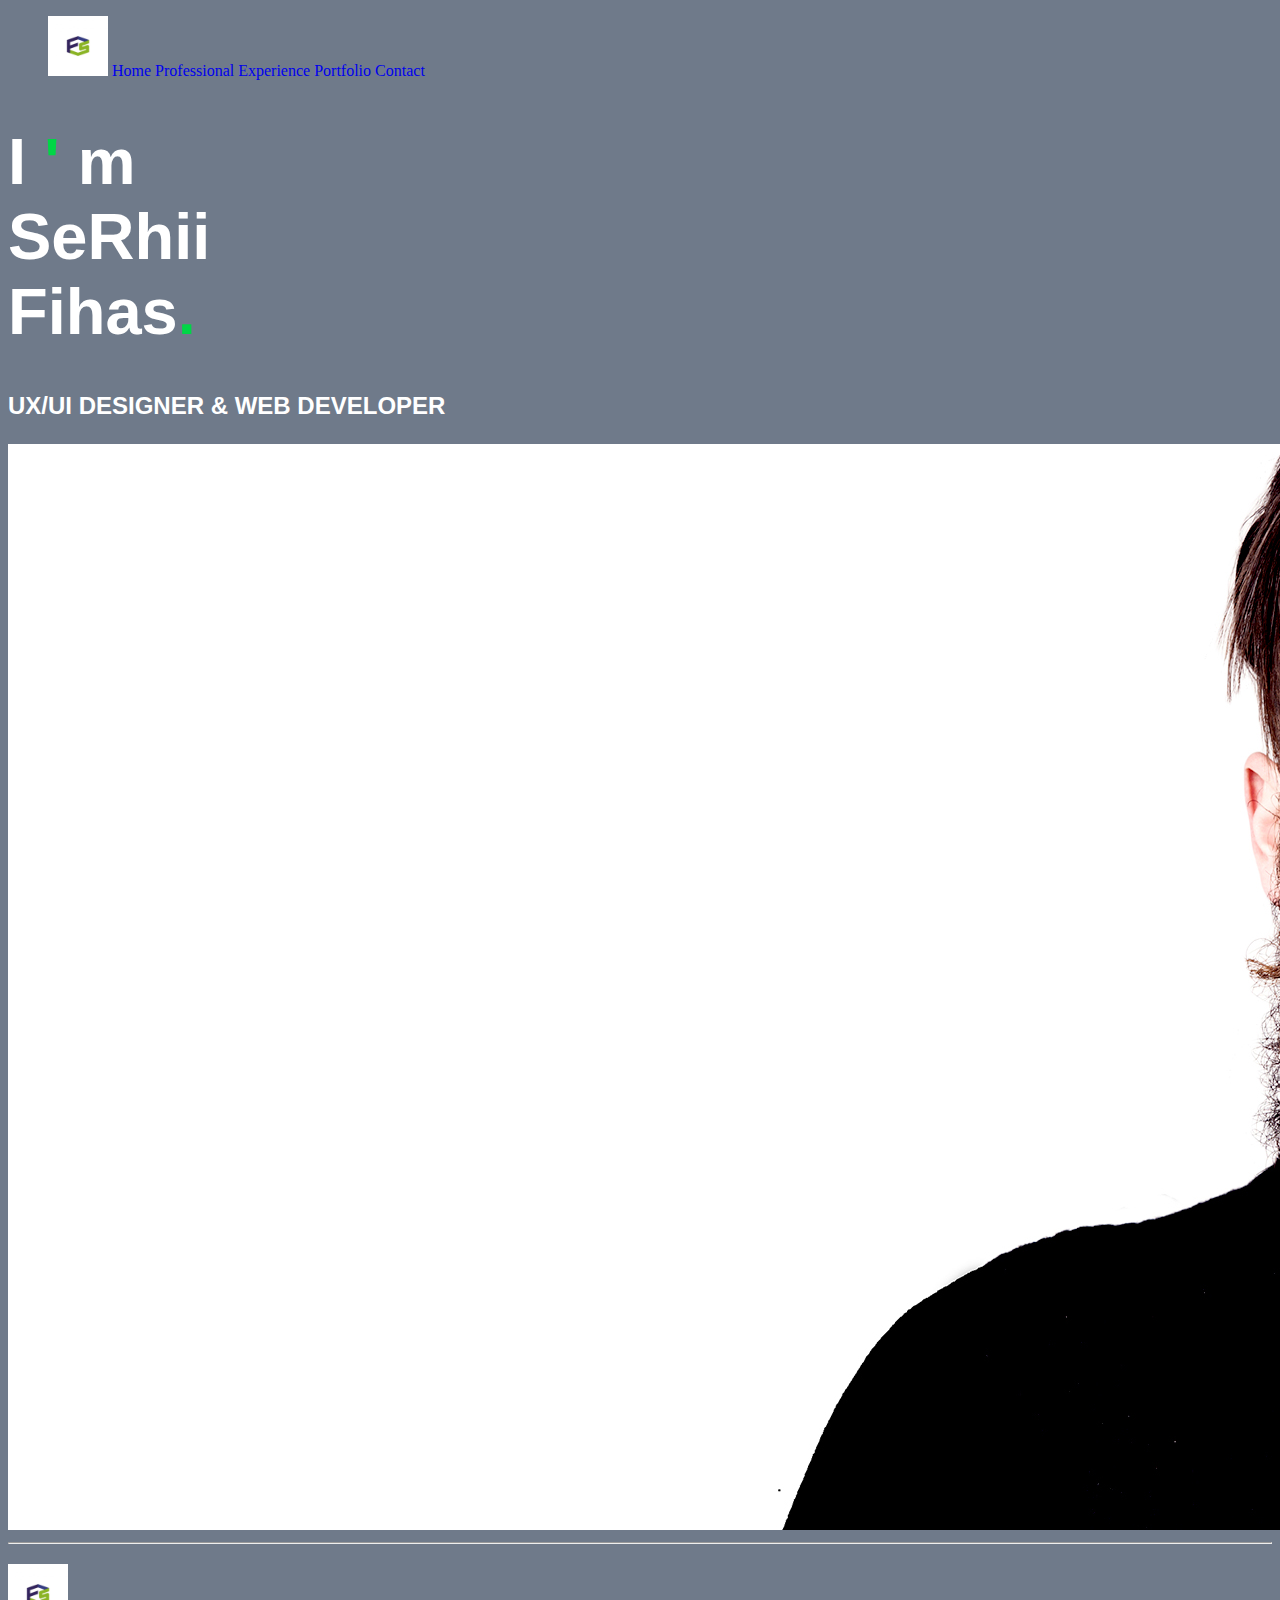
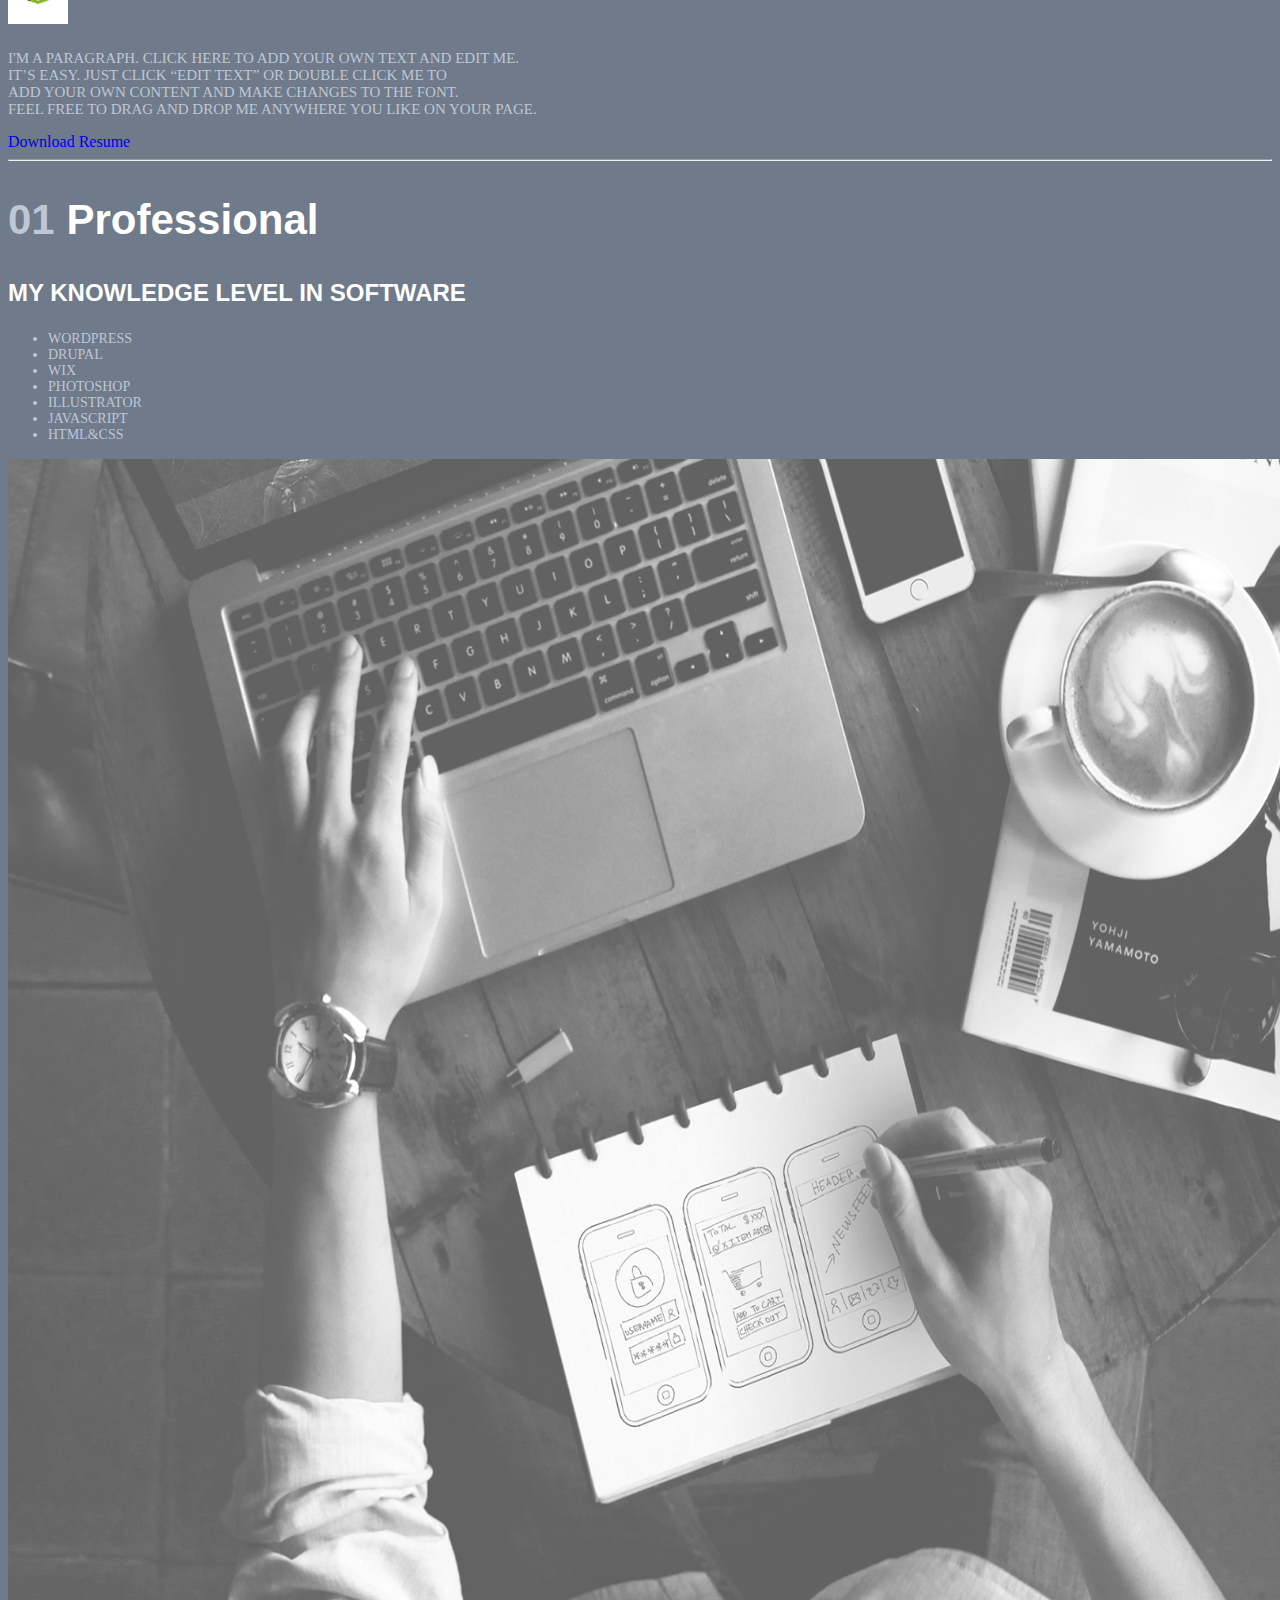
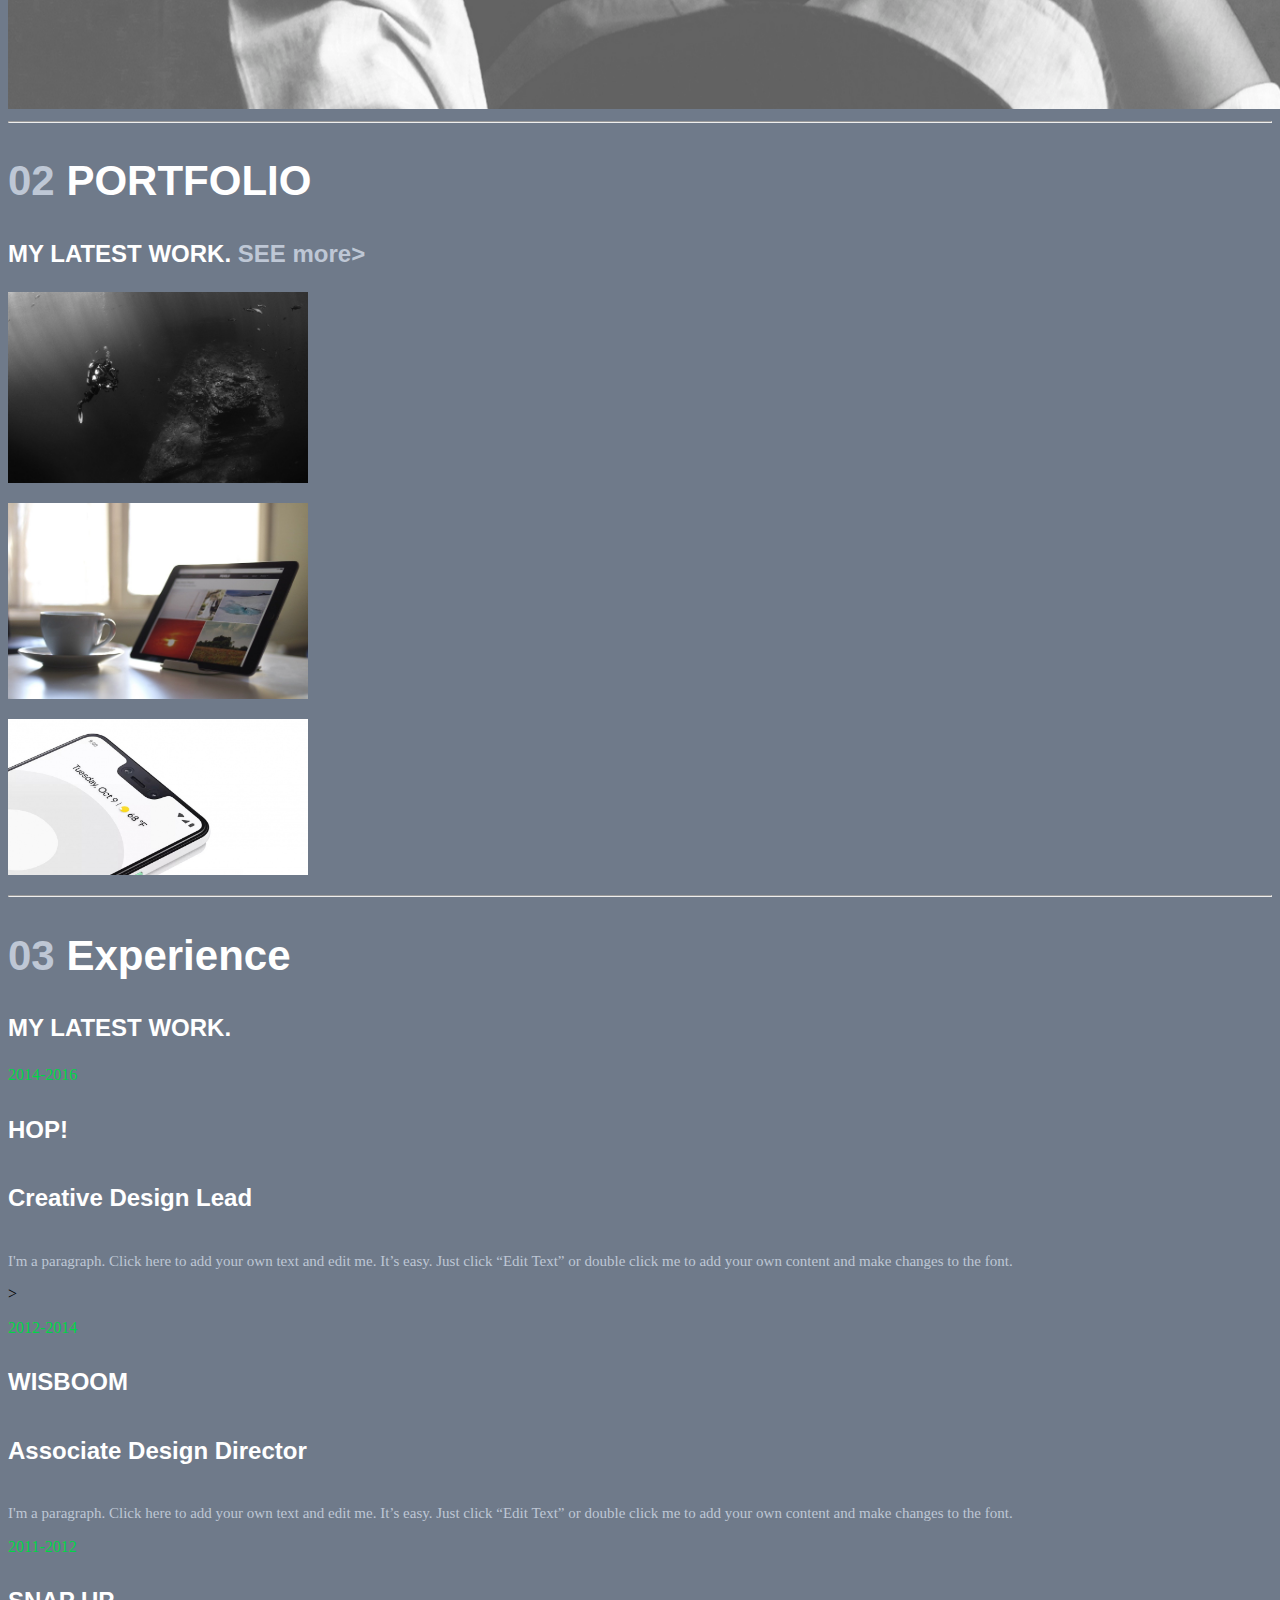
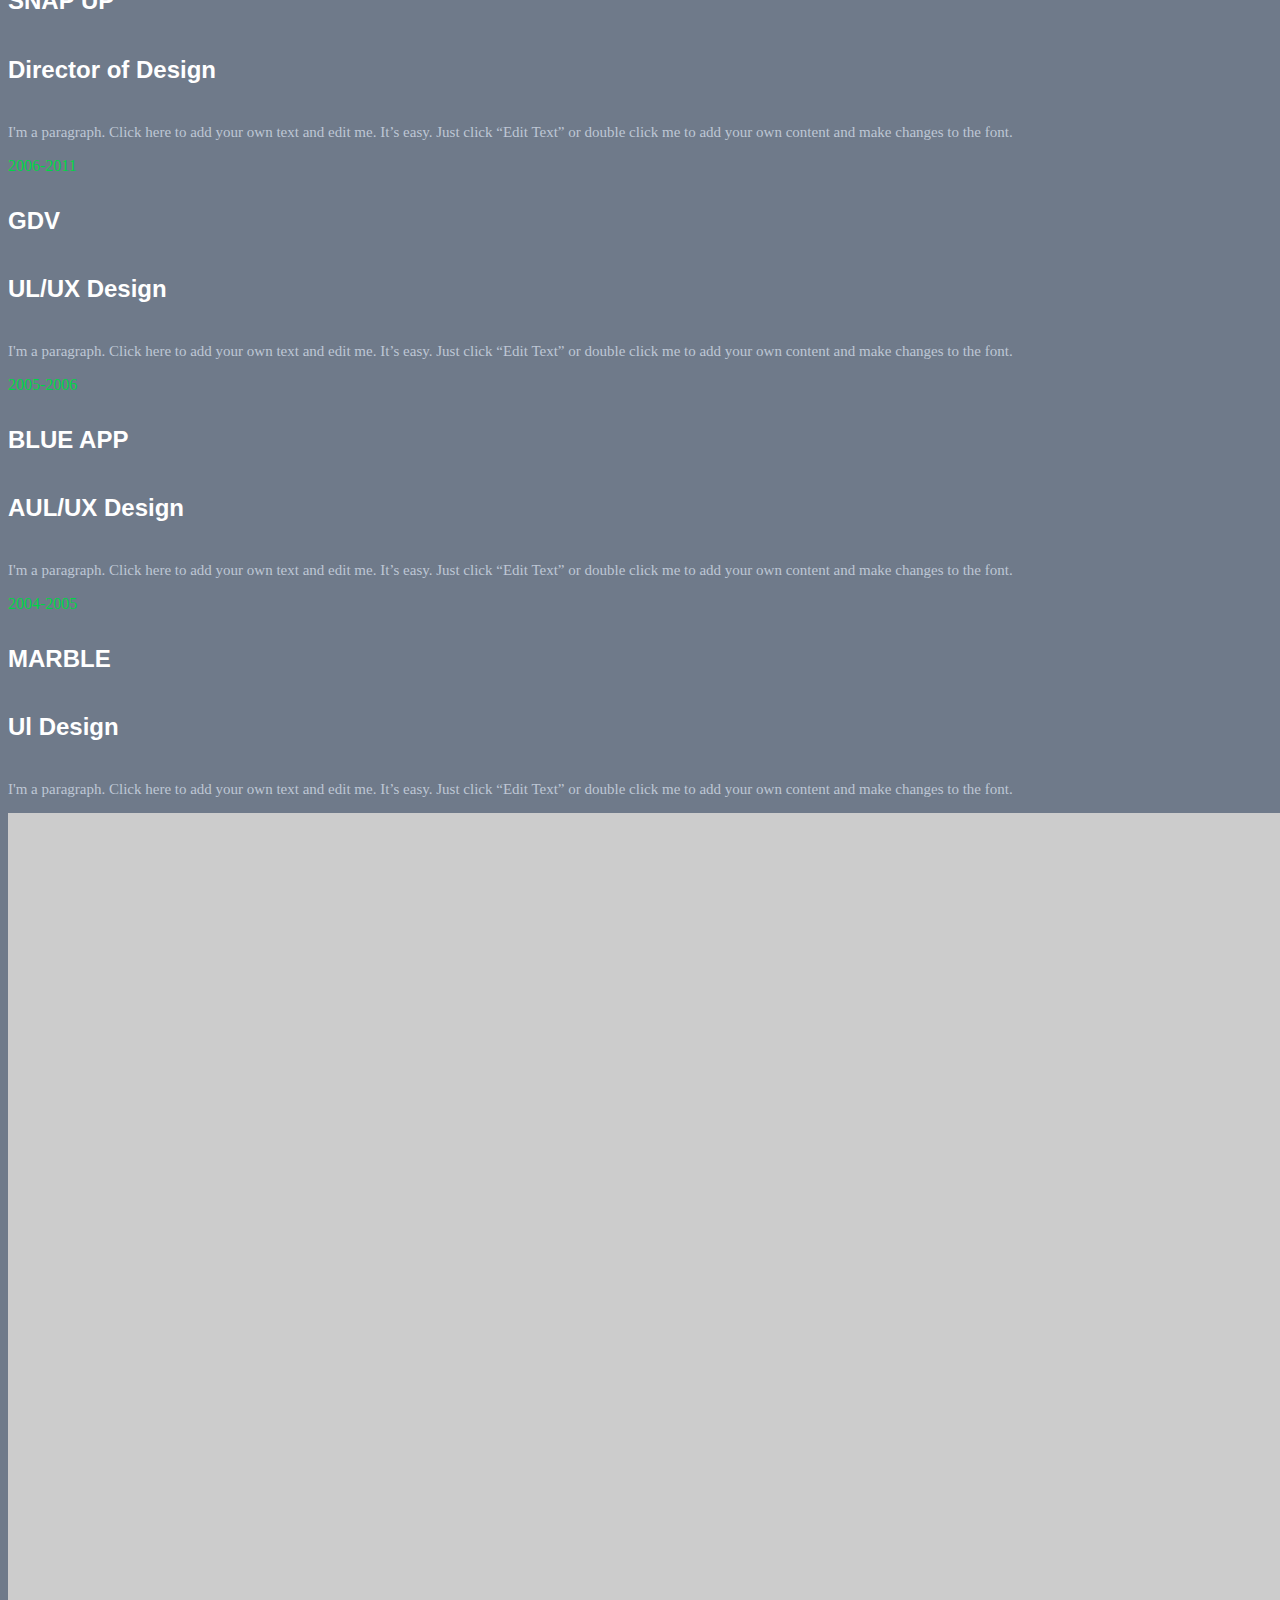
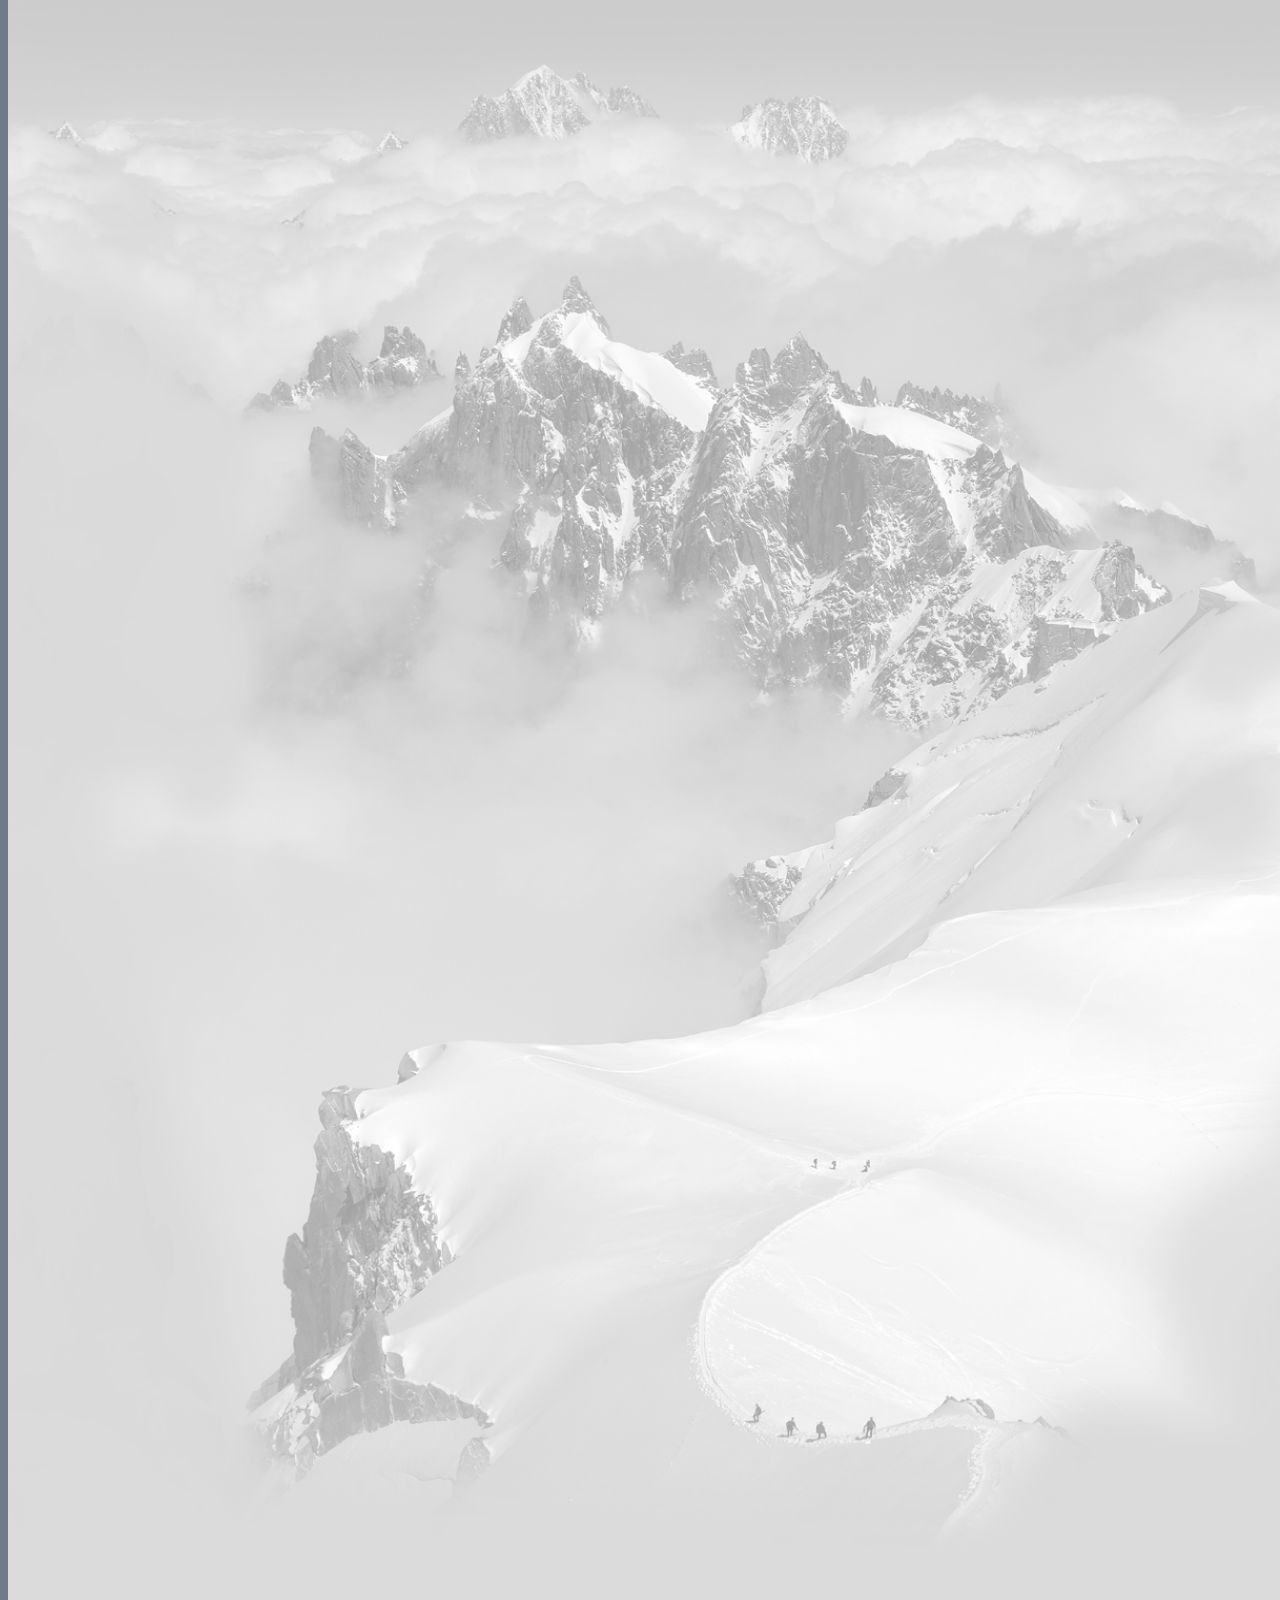
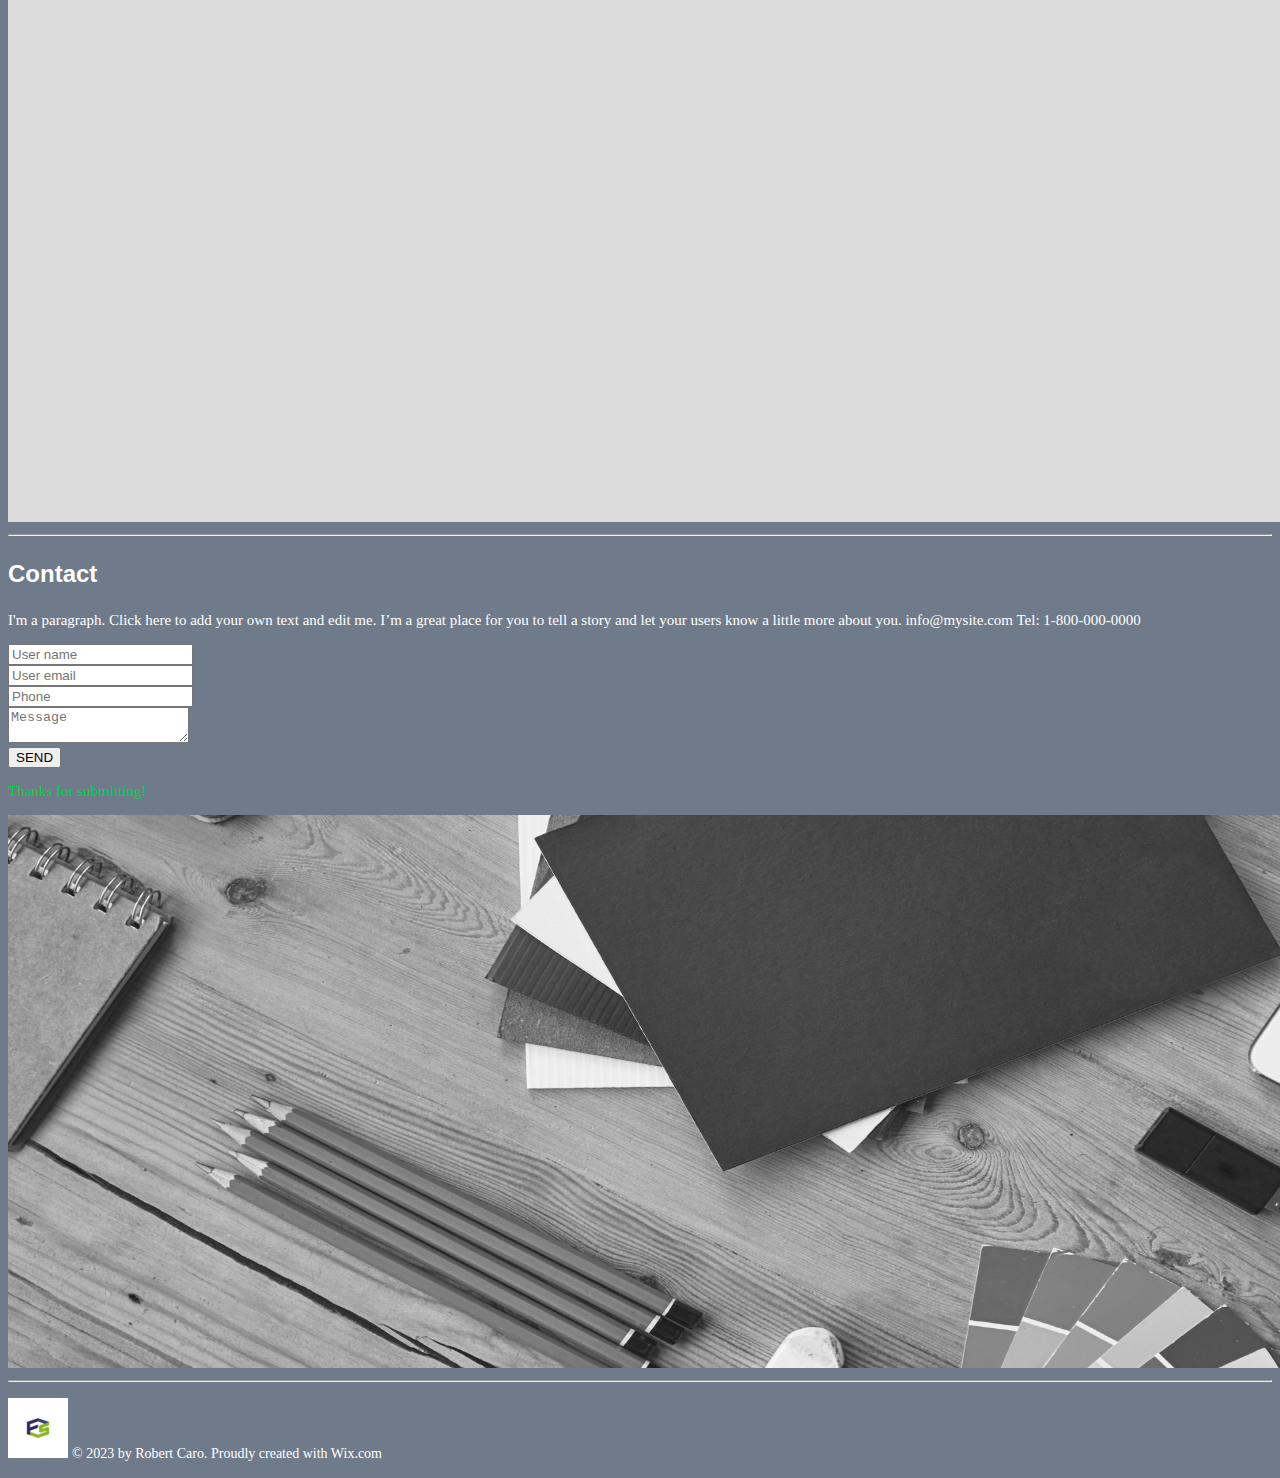
==== index.html @ ac149fb4 "portfolio-css' git commit -m portfolio-css git push origin gh-pages git add . git commit -m my-portf" ====
<!DOCTYPE html>
<html lang="en">

<head>
    <meta charset="UTF-8">
    <meta http-equiv="X-UA-Compatible" content="IE=edge">
    <meta name="viewport" content="width=device-width, initial-scale=1.0">
    <title>MyResume</title>
    <link rel="stylesheet" href="style.css/styles.css">
</head>

<body>
    <!-- Header(Шапка)-->
    <header id="home">

        <nav>
            <ul>
                <li class="menu"> <img width="60" src="img/my-logo.jpg" alt="Logo"></li>
                <li class="menu"><a href="#home">Home</a></li>
                <li class="menu"><a href="#Professional">Professional</a></li>
                <li class="menu"><a href="#Experience">Experience</a></li>
                <li class="menu"><a href="Portfolio.html">Portfolio</a></li>
                <li class="menu"><a href="#Contact">Contact</a></li>
            </ul>
        </nav>
        <h1 class="imserhii">I <span class="punctuationmark">'</span> m <br>SeRhii <br>Fihas<span
                class="punctuationmark">.</span></h1>
        <h3 class="titlethree"> UX/UI DESIGNER & WEB DEVELOPER</h3>
    </header>
    <img src="img/title/titleheader.png" alt="Men">
    <!-- Main -->
    <main>
        <!--HR1 -->
        <hr>
        <div>
            <article>
                <h2> <img width="60" src="img/my-logo.jpg" alt="Logo"></h2>
                <p class="paragraph">
                    I'M A PARAGRAPH. CLICK HERE TO ADD YOUR OWN TEXT AND EDIT ME. <br>
                    IT’S EASY. JUST CLICK “EDIT TEXT” OR DOUBLE CLICK ME TO <br>
                    ADD YOUR OWN CONTENT AND MAKE CHANGES TO THE FONT. <br>
                    FEEL FREE TO DRAG AND DROP ME ANYWHERE YOU LIKE ON YOUR PAGE.
                </p>
                <!--В батонны зробити посилання на документ пдф  -->
                <a href="pdf/pdfff.pdf">Download Resume</a>
            </article>
        </div>
        <!-- HR (Professional)-->
        <hr>
        <article>
            <h2 class="titletwo" id="Professional"><span class="number">01</span> Professional </h2>
            <h3 class="titlethree"> MY KNOWLEDGE LEVEL IN SOFTWARE </h3>
            <ul>
                <li class="knowledge">WORDPRESS</li>
                <li class="knowledge">DRUPAL</li>
                <li class="knowledge">WIX</li>
                <li class="knowledge">PHOTOSHOP</li>
                <li class="knowledge">ILLUSTRATOR</li>
                <li class="knowledge">JAVASCRIPT</li>
                <li class="knowledge">HTML&CSS</li>
            </ul>
            <img src="img/title/titleprofesional.png" alt="titleprofesional" width="1519" height="1250">
        </article>
        <!-- HR (Portfolio) -->
        <hr>
        <article>
            <h2 class="titletwo"> <span class="number">02</span> PORTFOLIO</h2>
            <h3 class="titlethree"> MY LATEST WORK. <a href="Portfolio.html"> <span class="seemore">SEE more></span></a>
            </h3>
            <p> <img width="300" src="img/diverone.jpg" alt="Diver"></p>
            <p> <img width="300" src="img/appletab.jpg" alt="ApleMac"></p>
            <p> <img width="300" src="img/phone.jpg" alt="foto"></p>
        </article>
        <!-- HR(03 Experience) -->
        <hr>
        <article>
            <h2 class="titletwo" id="#Experience"> <span class="number" id="Experience">03</span> Experience</h2>
            <h3 class="titlethree">MY LATEST WORK.</h3>
            <div>
                <p class="years"> 2014-2016 </p>
                <h4 class="titlethree">HOP!</h4>
                <h5 class="titlefive">Creative Design Lead</h5>
                <p class="paragraph">
                    I'm a paragraph. Click here to add your own text and edit me. It’s easy. Just click “Edit Text”
                    or double click me to add
                    your own content and make changes to the font. 
                </p>
            </div>
        </article>>
        <div>
            <p class="years"> 2012-2014 </p>
            <h4 class="titlethree">WISBOOM</h4>
            <h5 class="titlefive">Associate Design Director</h5>
            <p class="paragraph">
                I'm a paragraph. Click here to add your own text and edit me. It’s easy. Just click “Edit Text”
                or double click me to
                add your own content and make changes to the font. 
            </p>
        </div>
        <div>
            <p class="years"> 2011-2012 </p>
            <h4 class="titlethree">SNAP UP</h4>
            <h5 class="titlefive">Director of Design</h5>
            <p class="paragraph">
                I'm a paragraph. Click here to add your own text and edit me. It’s easy. Just click “Edit Text”
                or double click me
                to
                add your own content and make changes to the font. 
            </p>
        </div>
        <div>
            <p class="years"> 2006-2011 </p>
            <h4 class="titlethree">GDV</h4>
            <h5 class="titlefive">UL/UX Design</h5>
            <p class="paragraph">
                I'm a paragraph. Click here to add your own text and edit me. It’s easy. Just click “Edit Text”
                or double click me
                to
                add your own content and make changes to the font. 
            </p>
        </div>
        <div>
            <p class="years"> 2005-2006 </p>
            <h4 class="titlethree">BLUE APP</h4>
            <h5 class="titlefive">AUL/UX Design</h5>
            <p class="paragraph">
                I'm a paragraph. Click here to add your own text and edit me. It’s easy. Just click “Edit Text”
                or double click me
                to
                add your own content and make changes to the font. 
            </p>
        </div>
        <div>
            <p class="years"> 2004-2005 </p>
            <h4 class="titlethree">MARBLE</h4>
            <h5 class="titlefive">Ul Design</h5>
            <p class="paragraph">
                I'm a paragraph. Click here to add your own text and edit me. It’s easy. Just click “Edit Text”
                or double click me
                to
                add your own content and make changes to the font. 
            </p>
        </div>
        <img src="img/title/titlemain.png" alt="titlemain" width="1519" height="2909">
    </main>
    <!-- Footer  Contact-->
    <hr>
    <footer>
        <div>
            <h3 class="titlethree" id="Contact">Contact</h3>
            <p class="paragraph-contact">
                I'm a paragraph. Click here to add your own text and edit me. I’m a great place for you to tell a story
                and let your
                users know a little more about you.

                info@mysite.com
                Tel: 1-800-000-0000
            </p>
            <form method="POST" action="https://formspree.io/f/meqpbwqa">
                <label>
                    <input name="user-name" type="text" placeholder="User name" required>
                </label>
                <br>
                <label>
                    <input name="user-email" type="email" placeholder="User email" required>
                </label>
                <br>
                <label>
                    <input type="tel" placeholder="Phone">
                </label>
                <br>
                <label>
                    <textarea name="message" placeholder="Message"></textarea>
                </label>
                <br>
                <input type="submit" value="SEND">
                <p class="submitting">Thanks for submitting!</p>
            </form>
            <img src="img/title/titlefuter.png" alt="titlefuter" width="1519" height="553">
        </div>
        <hr>
        <div>
            <p> <img width="60" src="img/my-logo.jpg" alt="LOgo">
                <span class="production">© 2023 by Robert Caro. Proudly created with Wix.com </span>
            </p>
        </div>
    </footer>
</body>

</html>
---- style.css/styles.css ----
body {
  background-color: #6f7a8a;
}
.menu {
  display: inline;
  margin: 0;
}
.imserhii {
  color: #ffffff;
  font-family: "Lucida Sans", "Lucida Sans Regular", "Lucida Grande",
    "Lucida Sans Unicode", Geneva, Verdana, sans-serif;
  font-size: 65px;
}
.punctuationmark {
  color: #00d646;
}
a {
  text-decoration: none;
}
.number {
  color: #bec7d5;
}
.seemore {
  color: #bec7d5;
}
.titlethree {
  color: #ffffff;
  font-size: 24px;
  font-family: Arial, Helvetica, sans-serif;
}
.titletwo {
  color: #ffffff;
  font-size: 42px;
  font-family: Arial, Helvetica, sans-serif;
}
.years {
  color: #00d646;
  font-size: 16px;
}
.knowledge {
  color: #bec7d5;
  font-size: 14px;
}
.titlefive {
  color: #ffffff;
  font-size: 24px;
  font-family: Arial, Helvetica, sans-serif;
}
.paragraph {
  color: #bec7d5;
  font-size: 15px;
}
.paragraph-contact {
  color: #ffffff;
  font-size: 15px;
}
.submitting {
  color: #00d646;
  font-size: 15px;
}
.production {
  color: #ffffff;
  font-size: 14px;
}
.project {
  position: absolute;
  color: #ffffff;
  font-size: 35px;
  padding-left: 90px;
  padding-top: 80px;
}
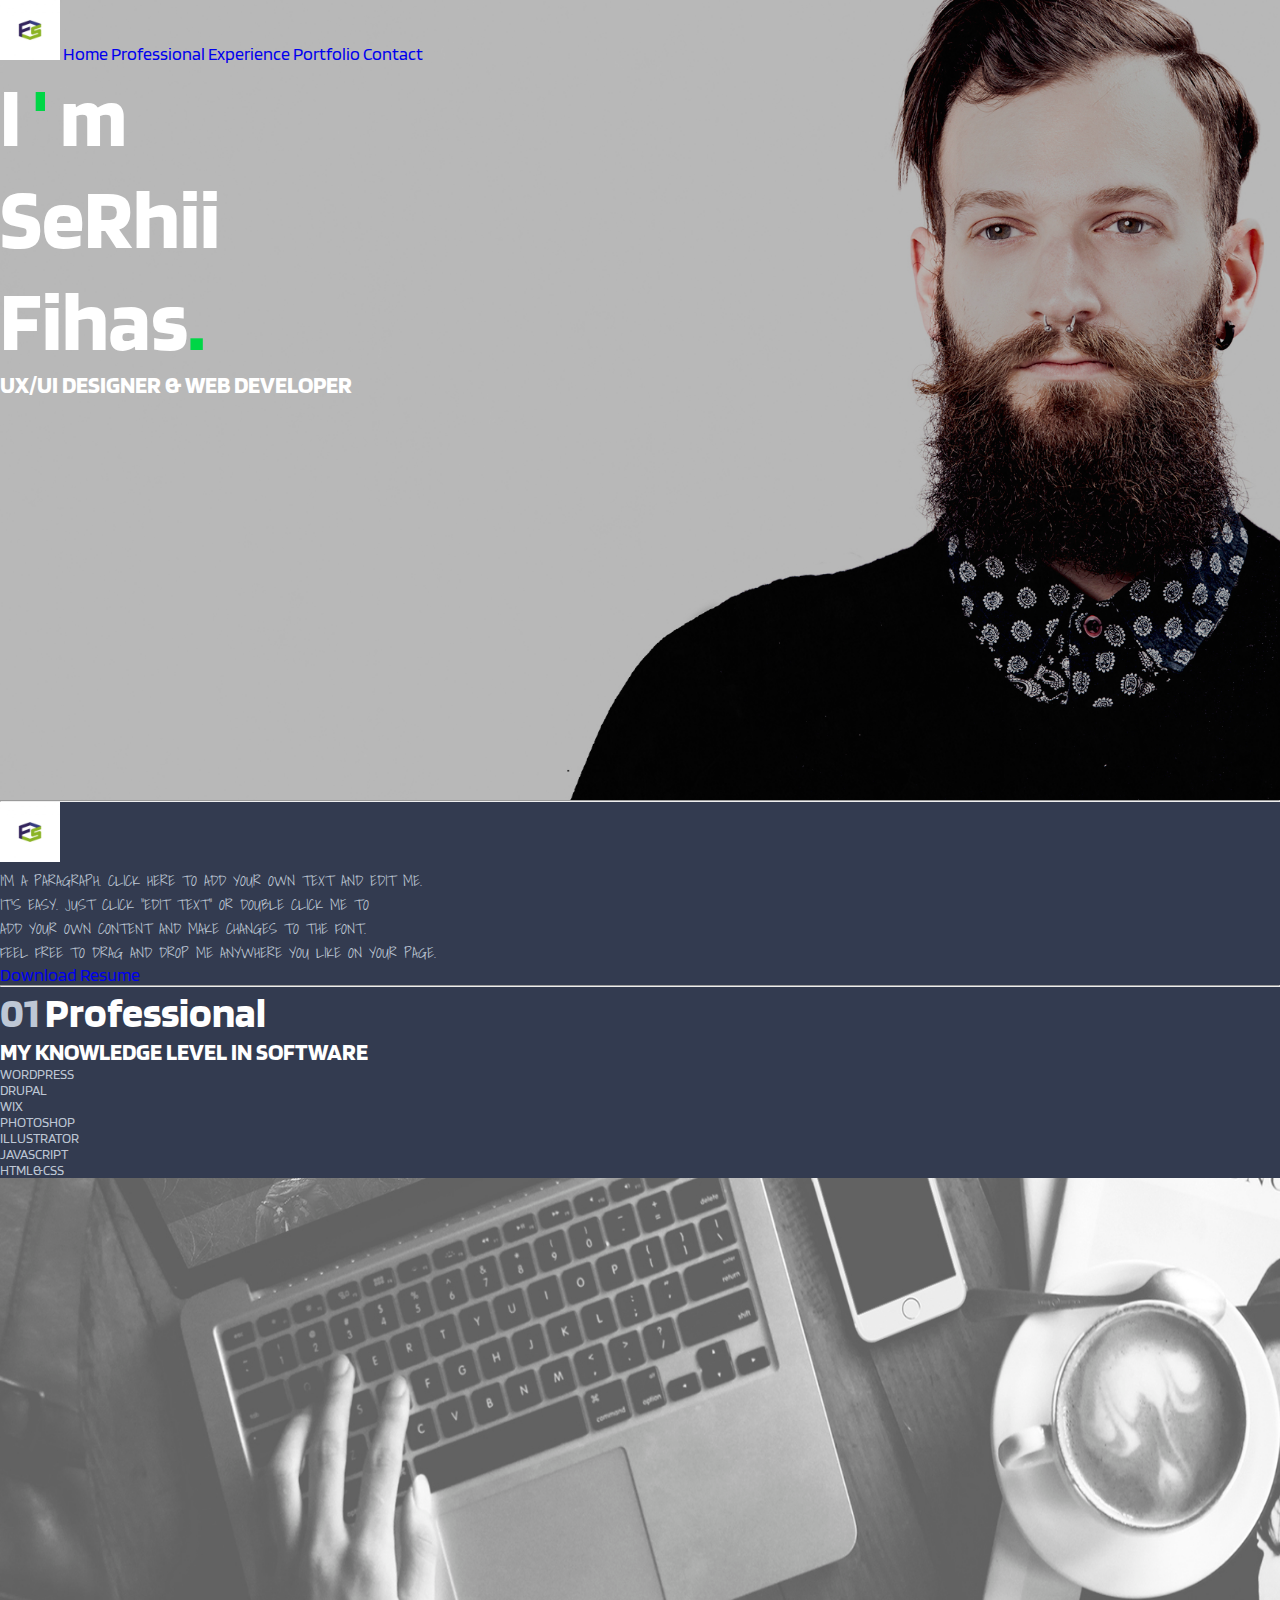
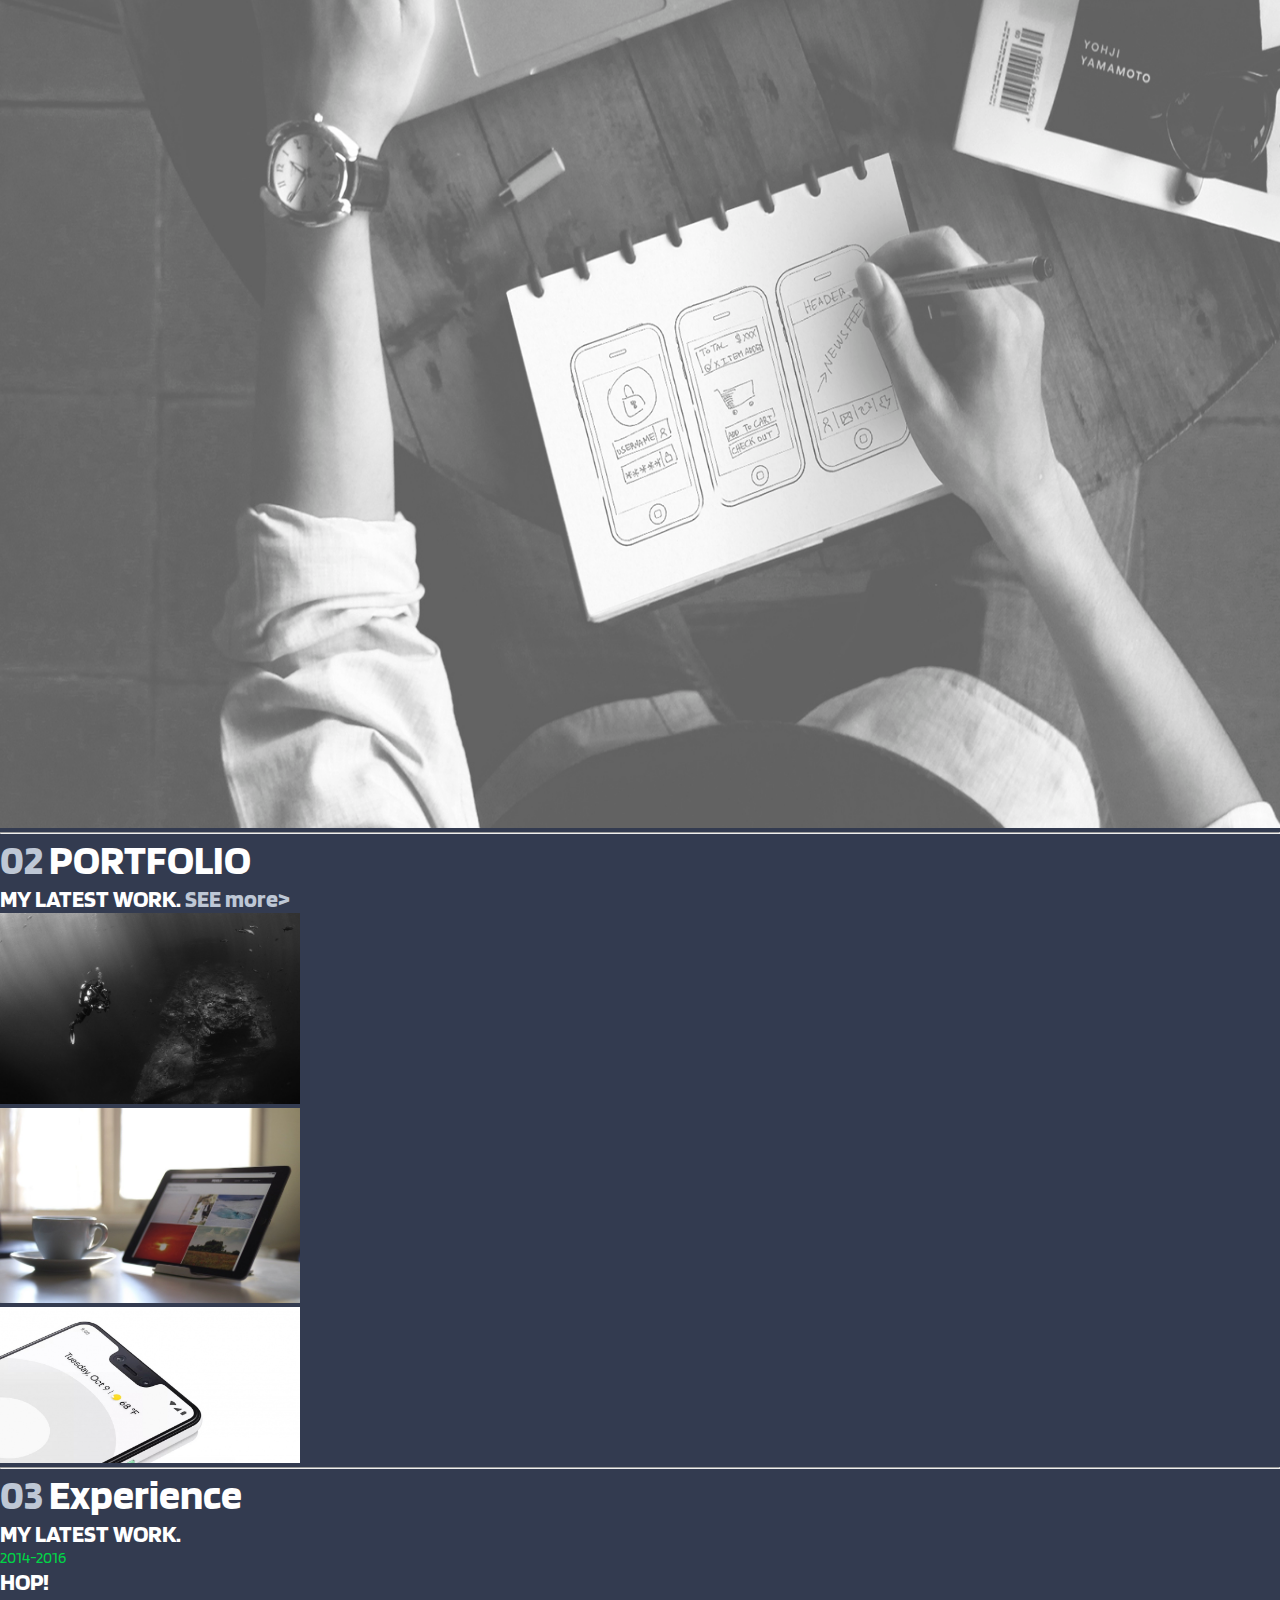
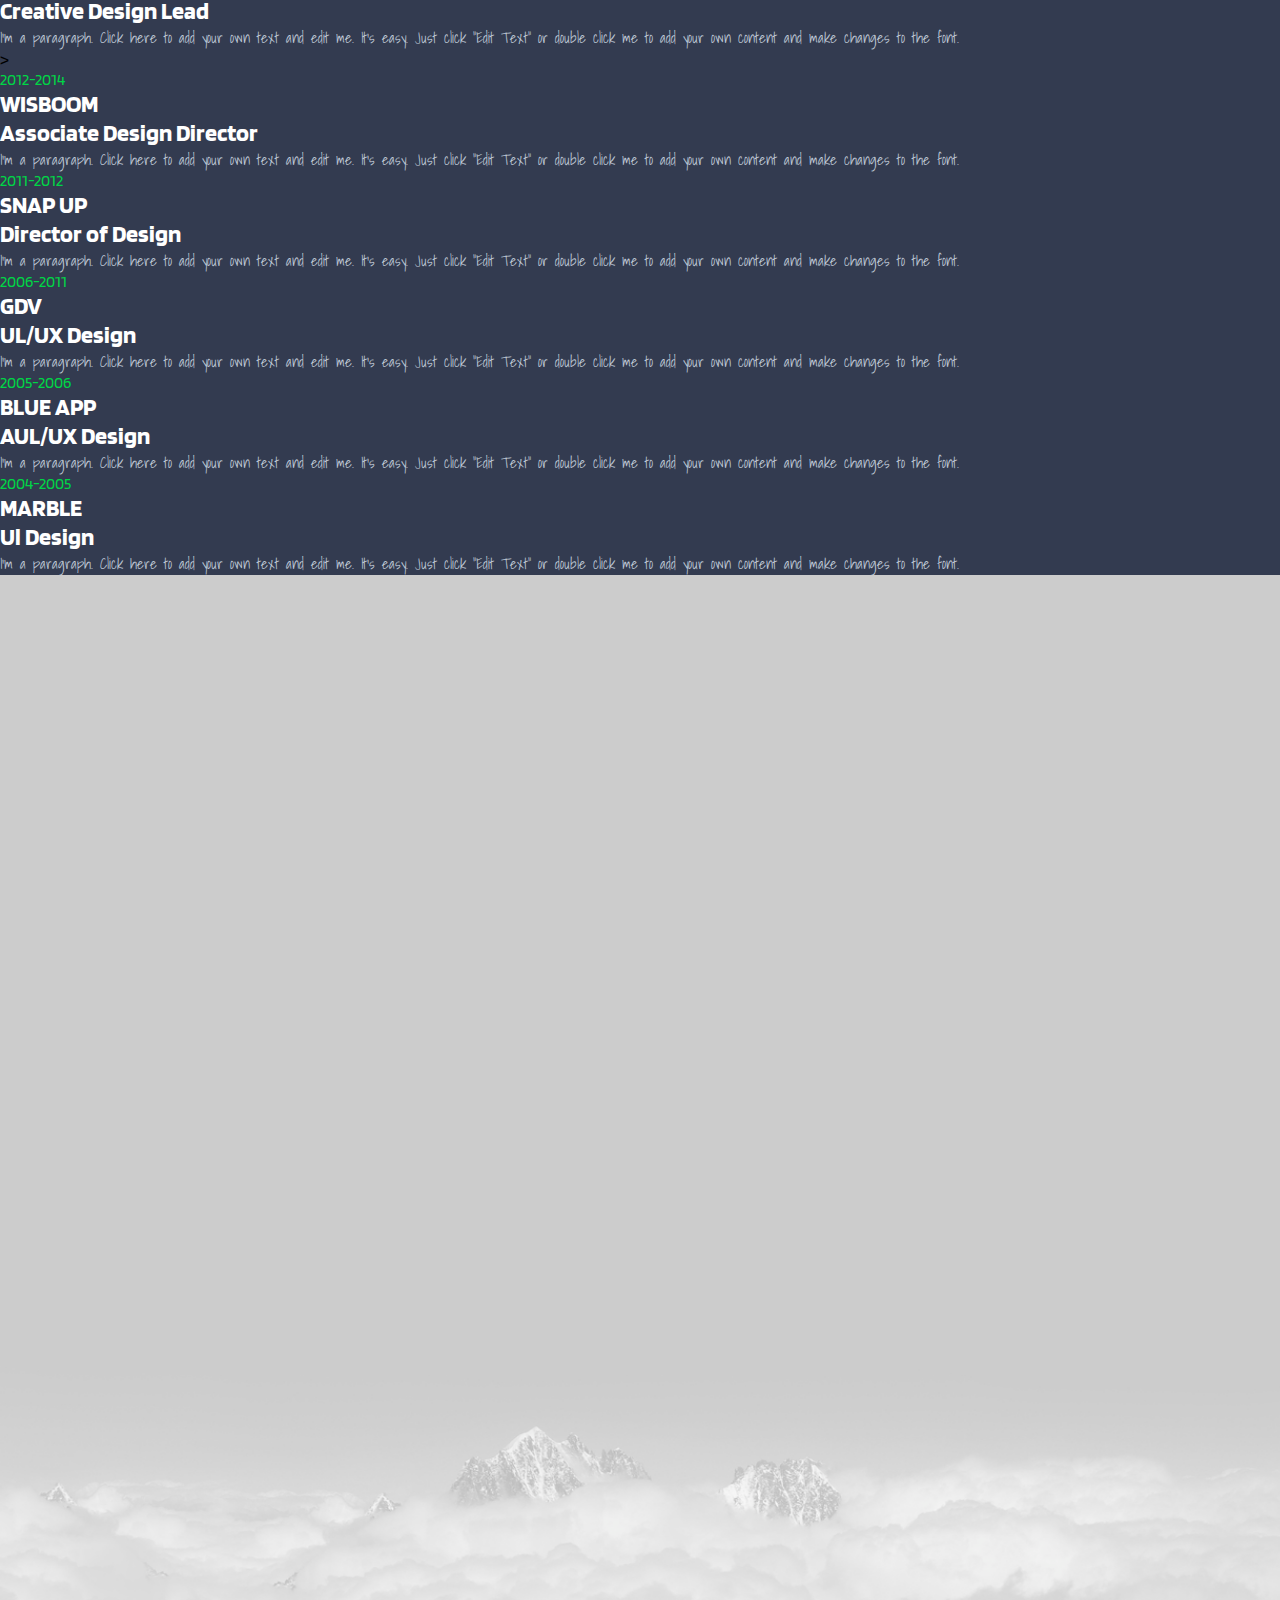
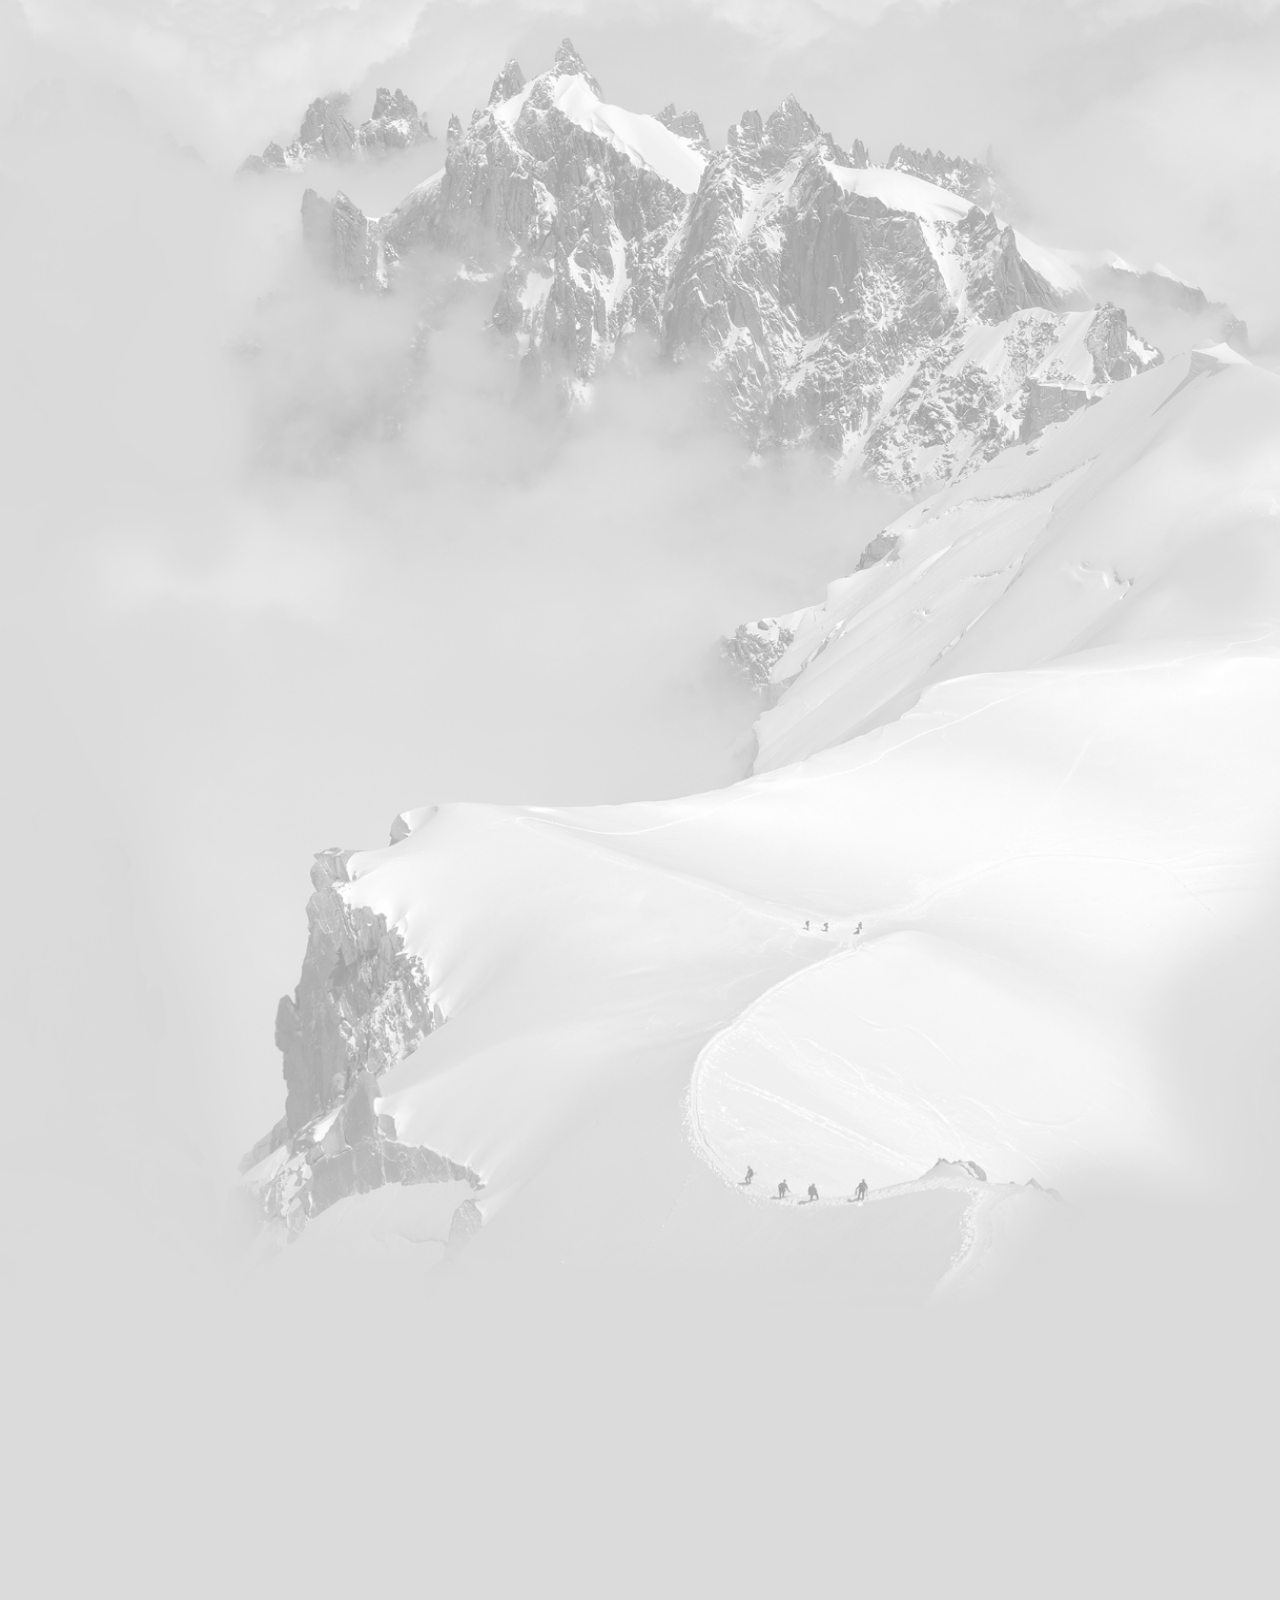
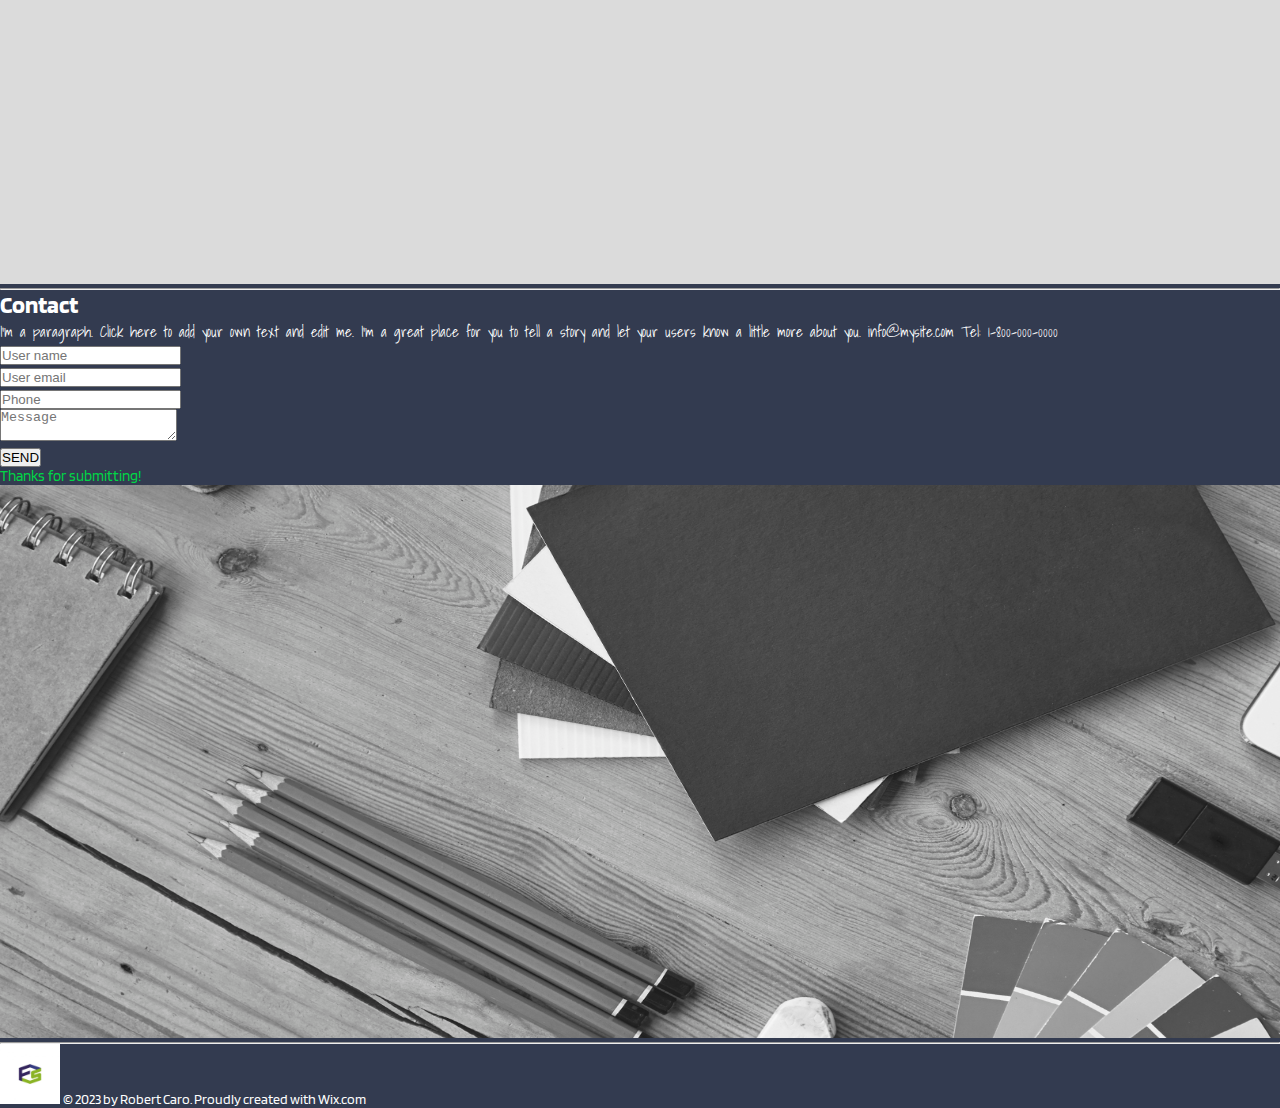
==== commit 2fff4862: "my-portfolio-css" ====
--- a/index.html
+++ b/index.html
@@ -6,20 +6,19 @@
     <meta http-equiv="X-UA-Compatible" content="IE=edge">
     <meta name="viewport" content="width=device-width, initial-scale=1.0">
     <title>MyResume</title>
-    <link rel="stylesheet" href="style.css/styles.css">
+    <link rel="stylesheet" href="css/index.css">
 </head>
 
 <body>
     <!-- Header(Шапка)-->
-    <header id="home">
-
+    <header id="home" class="titleheader">
         <nav>
             <ul>
                 <li class="menu"> <img width="60" src="img/my-logo.jpg" alt="Logo"></li>
                 <li class="menu"><a href="#home">Home</a></li>
                 <li class="menu"><a href="#Professional">Professional</a></li>
                 <li class="menu"><a href="#Experience">Experience</a></li>
-                <li class="menu"><a href="Portfolio.html">Portfolio</a></li>
+                <li class="menu"><a href="portfolio.html">Portfolio</a></li>
                 <li class="menu"><a href="#Contact">Contact</a></li>
             </ul>
         </nav>
@@ -27,7 +26,6 @@
                 class="punctuationmark">.</span></h1>
         <h3 class="titlethree"> UX/UI DESIGNER & WEB DEVELOPER</h3>
     </header>
-    <img src="img/title/titleheader.png" alt="Men">
     <!-- Main -->
     <main>
         <!--HR1 -->
@@ -65,7 +63,7 @@
         <hr>
         <article>
             <h2 class="titletwo"> <span class="number">02</span> PORTFOLIO</h2>
-            <h3 class="titlethree"> MY LATEST WORK. <a href="Portfolio.html"> <span class="seemore">SEE more></span></a>
+            <h3 class="titlethree"> MY LATEST WORK. <a href="portfolio.html"> <span class="seemore">SEE more></span></a>
             </h3>
             <p> <img width="300" src="img/diverone.jpg" alt="Diver"></p>
             <p> <img width="300" src="img/appletab.jpg" alt="ApleMac"></p>
@@ -147,7 +145,7 @@
     <hr>
     <footer>
         <div>
-            <h3 class="titlethree" id="Contact">Contact</h3>
+            <h3 class="titlethree"   id="Contact" >Contact</h3>
             <p class="paragraph-contact">
                 I'm a paragraph. Click here to add your own text and edit me. I’m a great place for you to tell a story
                 and let your
--- a/css/index.css
+++ b/css/index.css
@@ -0,0 +1,86 @@
+@import url("https://fonts.googleapis.com/css2?family=Blinker&display=swap");
+@import url("https://fonts.googleapis.com/css2?family=Blinker&family=Shadows+Into+Light&display=swap");
+:root{
+    font-size: 18px; 
+    font-family: "Blinker", sans-serif;
+    --white-color: #ffffff;
+    --green-color: #00d646;
+    --bec-color: #bec7d5;
+}
+* {
+  margin: 0;
+  padding: 0;
+}
+
+
+body {
+  background-color: #333b50;
+}
+.titleheader {
+  background-image: url(../img/title/titleheader.png);
+  background-size: cover;
+  background-repeat: no-repeat;
+  height: 800px;
+}
+.menu {
+  display: inline;
+  margin: 0;
+}
+.imserhii {
+  color: var(--white-color);
+  font-family: "Blinker", sans-serif;
+  font-size: 85px;
+}
+.punctuationmark {
+  color: var(--green-color);
+}
+a {
+  text-decoration: none;
+}
+.number {
+  color: var(--bec-color);
+}
+.seemore {
+  color:var(--bec-color);
+}
+.titlethree {
+  color:var(--white-color);
+  font-size: 24px;
+ font-family: "Blinker", sans-serif;
+}
+.titletwo {
+  color:var(--white-color);
+  font-size: 42px;
+  font-family: "Blinker", sans-serif;
+}
+.years {
+  color:var(--green-color);
+  font-size: 16px;
+}
+.knowledge {
+  color:var(--bec-color);
+  font-size: 14px;
+}
+.titlefive {
+  color:var(--white-color);
+  font-size: 24px;
+  font-family: "Blinker", sans-serif;
+}
+.paragraph {
+  color:var(--bec-color);
+  font-size: 15px;
+  font-family: "Shadows Into Light", cursive;
+}
+.paragraph-contact {
+  color:var(--white-color);
+  font-size: 15px;
+  font-family: "Shadows Into Light", cursive;
+}
+.submitting {
+  color:var(--green-color);
+  font-size: 15px;
+}
+.production {
+  color:var(--white-color);
+  font-size: 14px;
+}
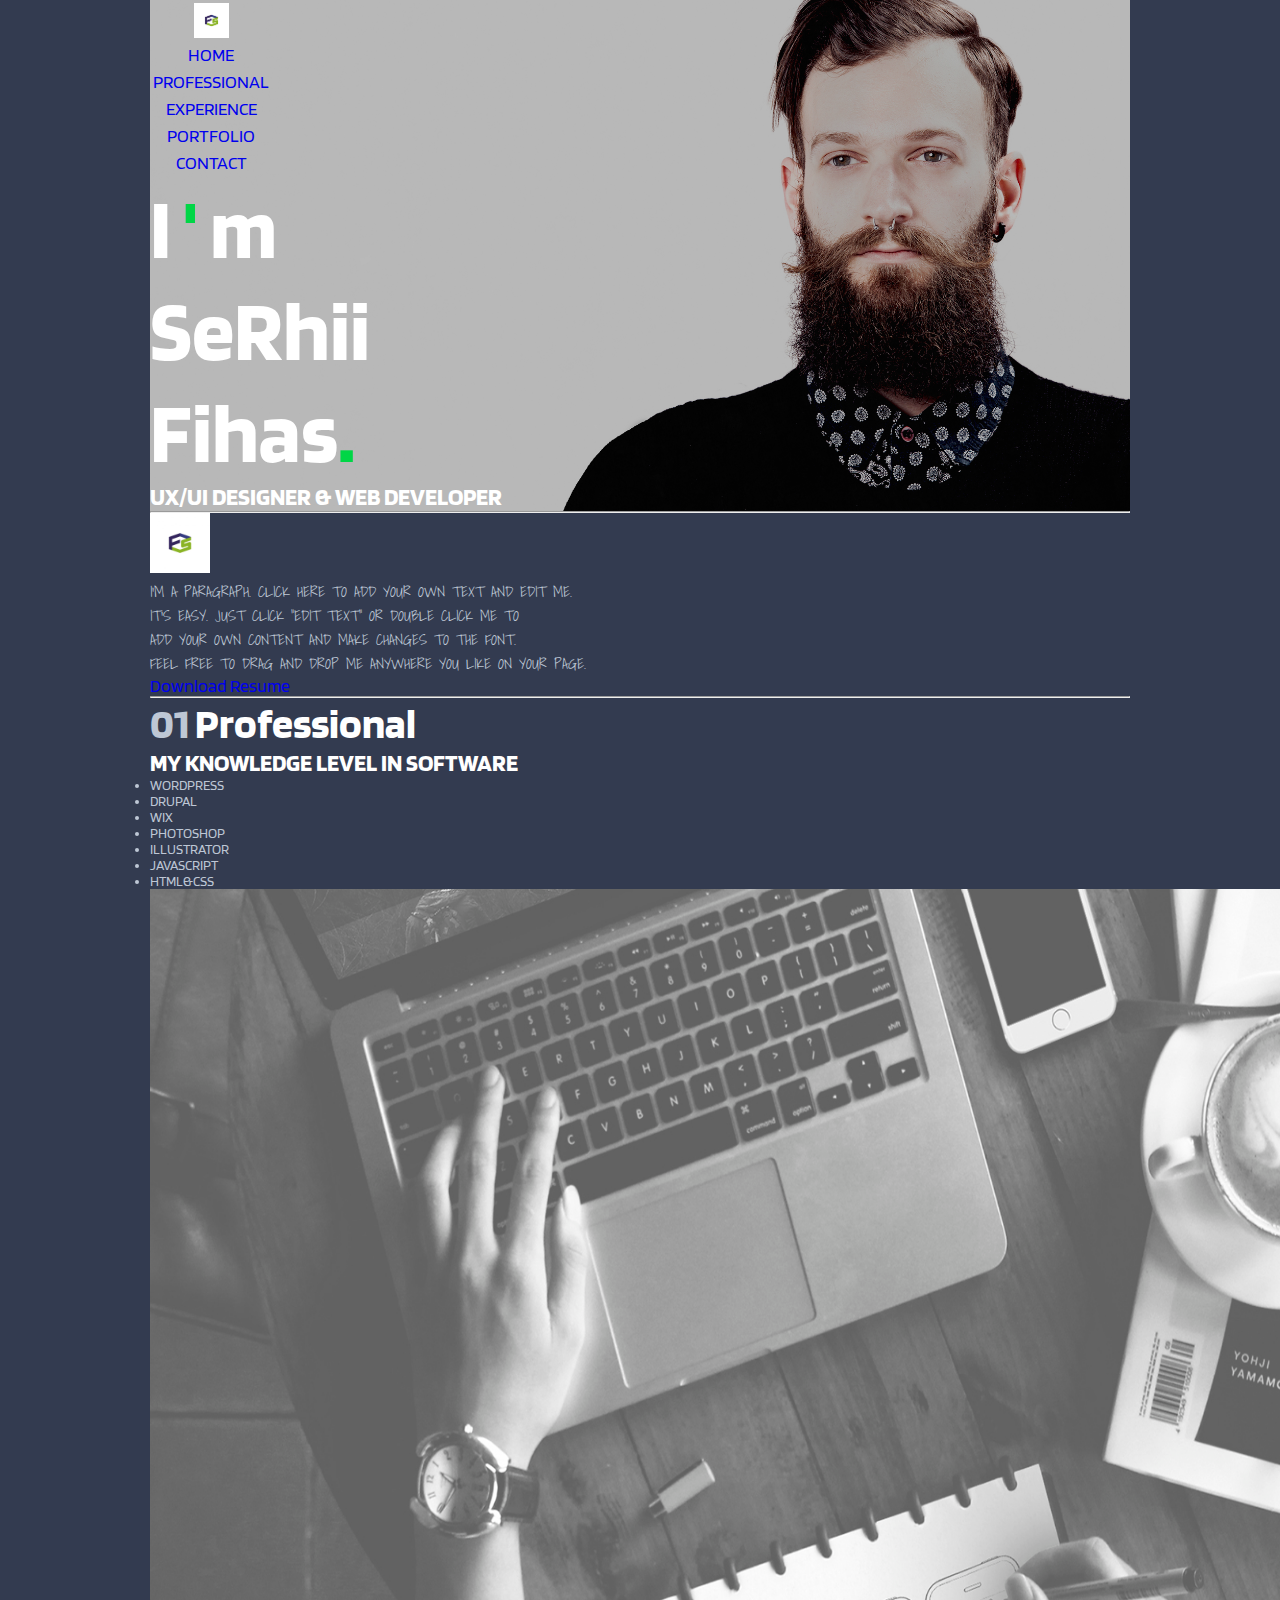
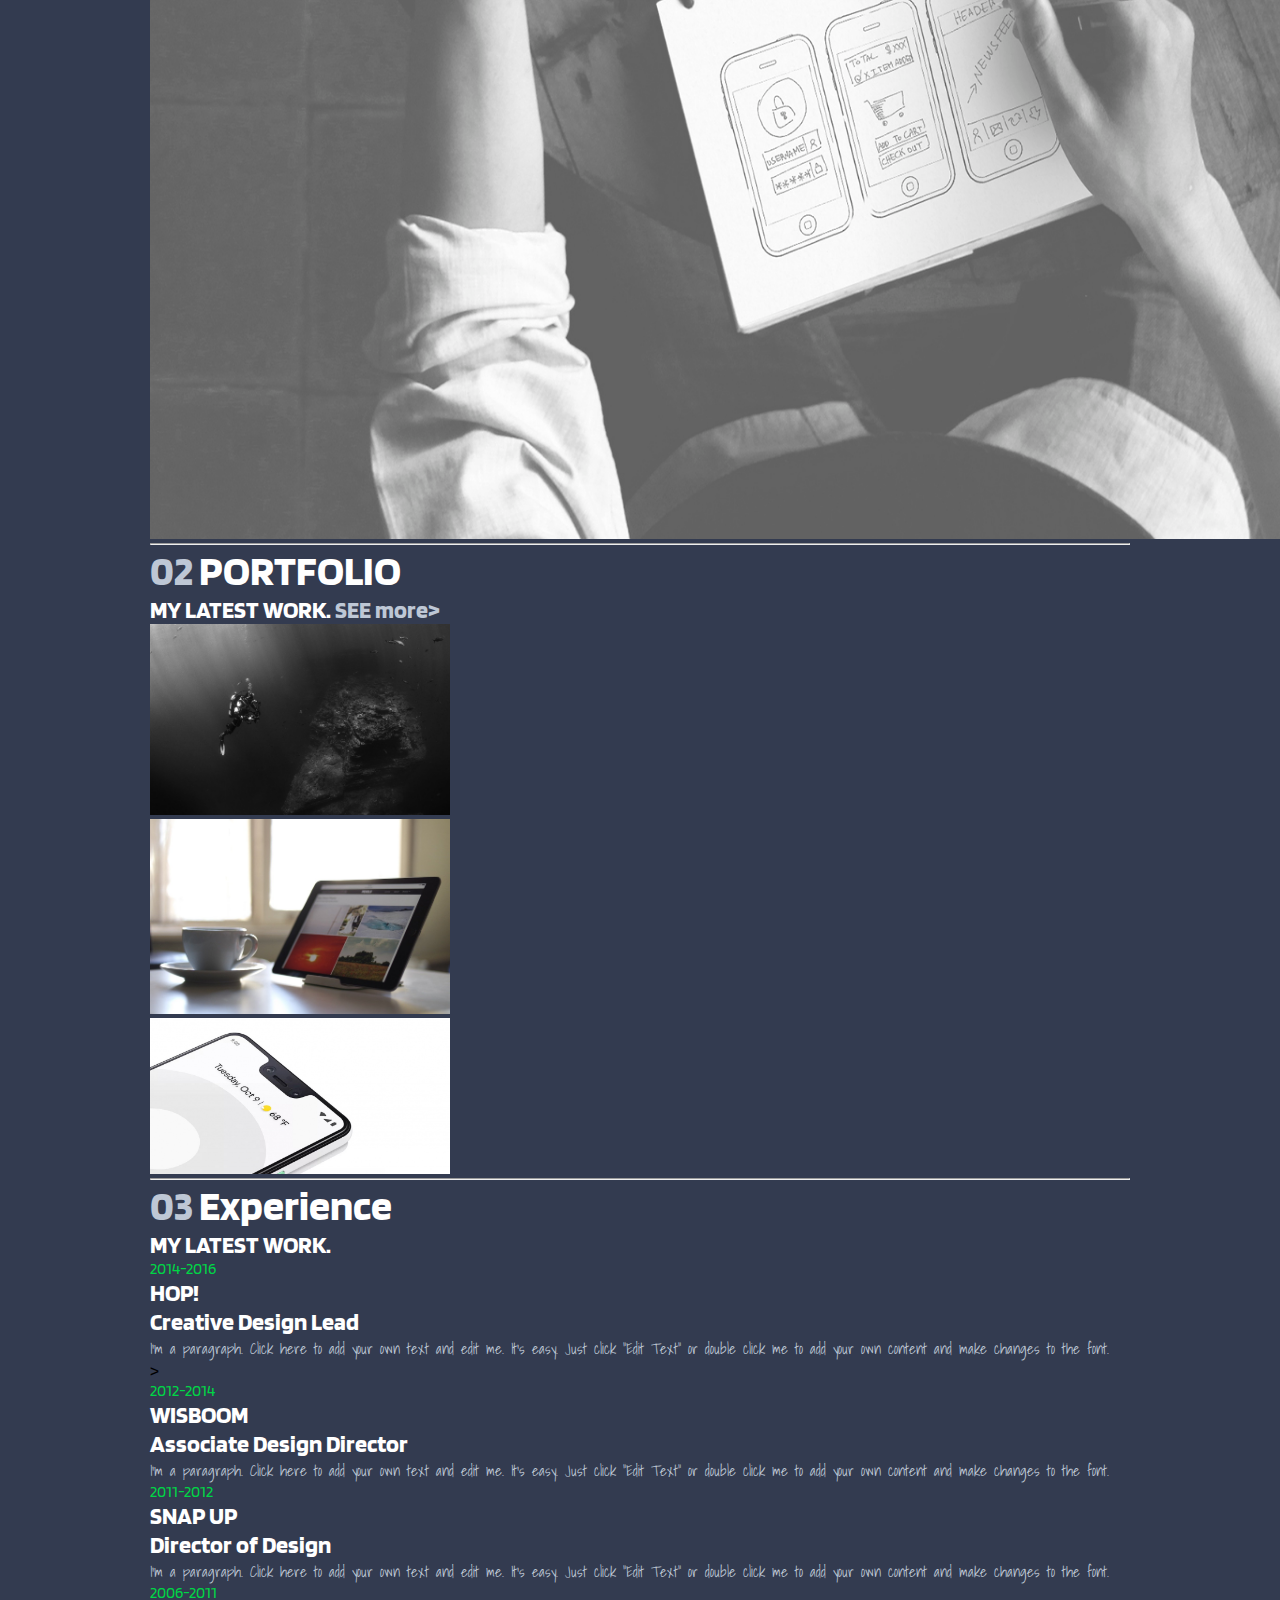
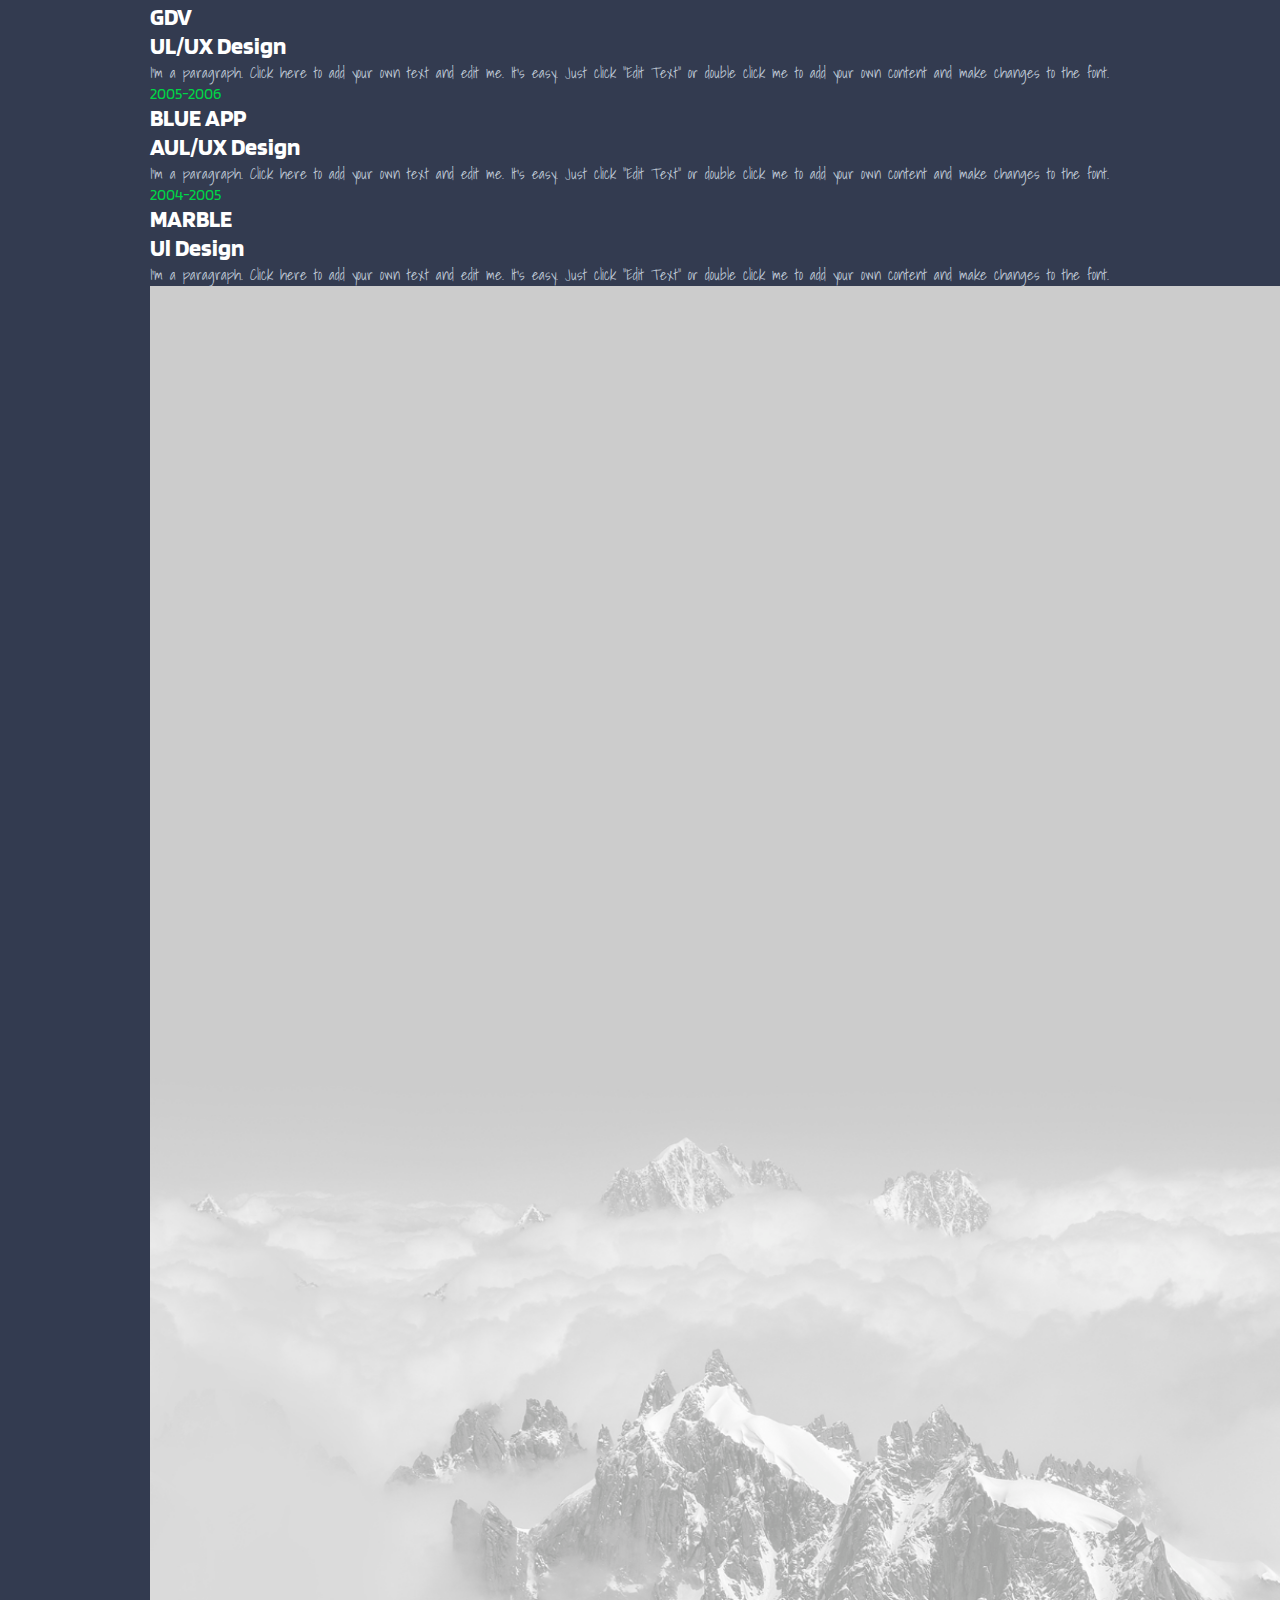
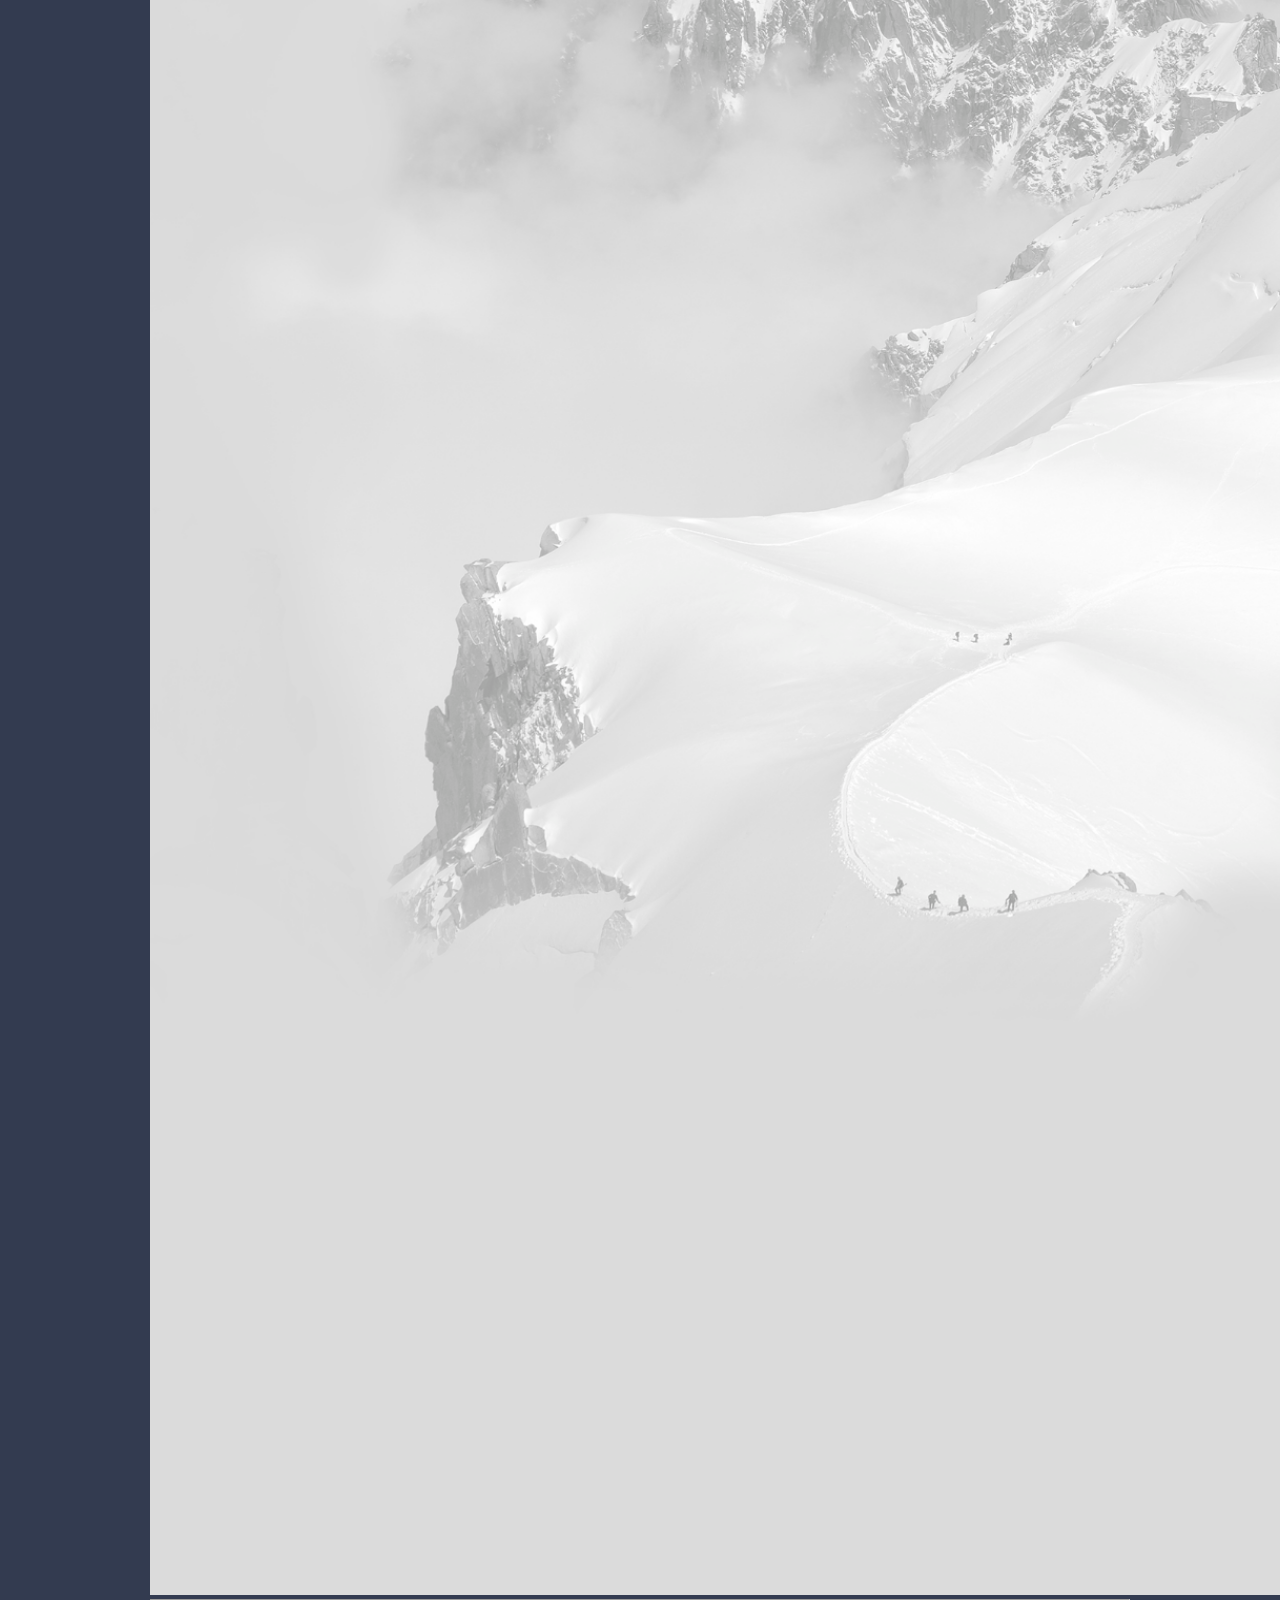
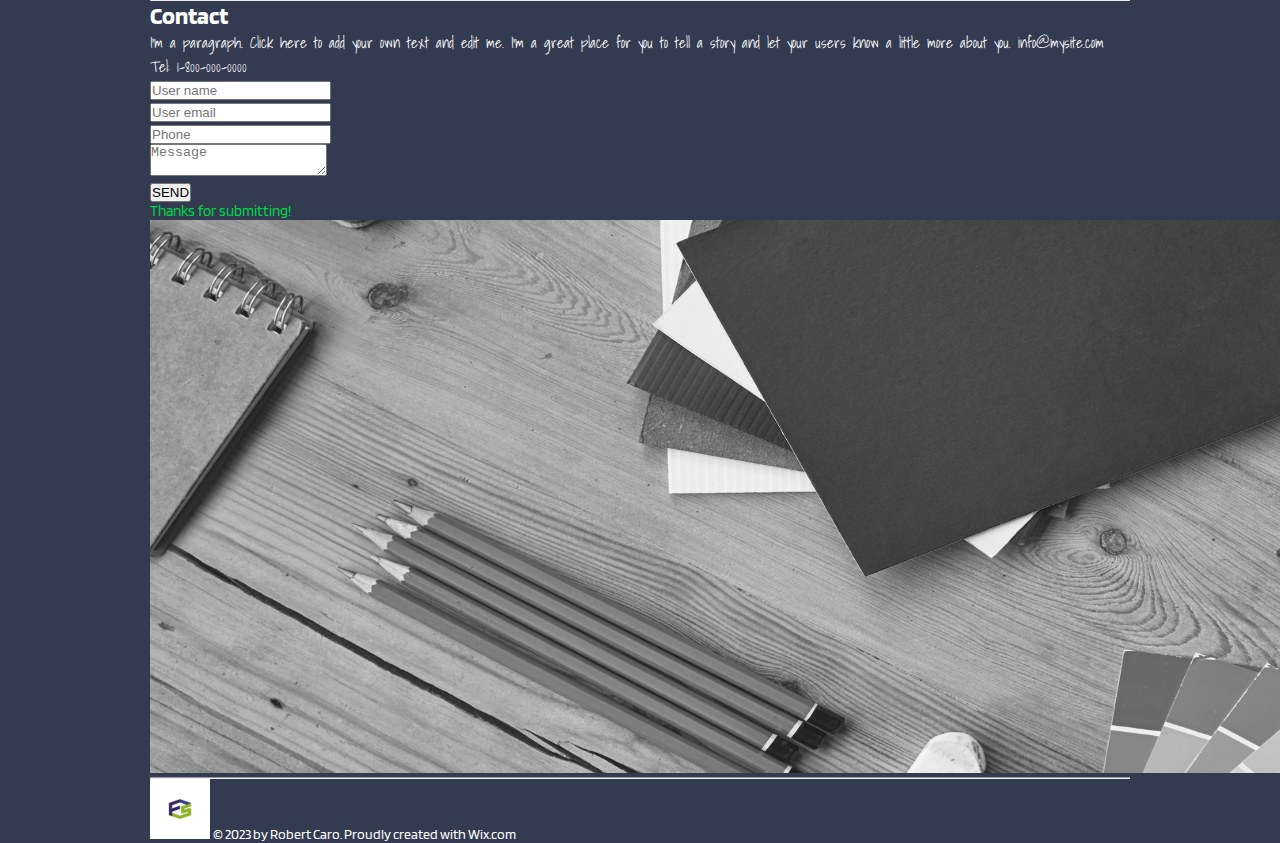
==== commit 0a98c9b2: "my-portfolio-css" ====
--- a/index.html
+++ b/index.html
@@ -14,7 +14,7 @@
     <header id="home" class="titleheader">
         <nav>
             <ul>
-                <li class="menu"> <img width="60" src="img/my-logo.jpg" alt="Logo"></li>
+                <li class="menu"> <img  src="img/my-logo.jpg" alt="Logo" width="35"></li>
                 <li class="menu"><a href="#home">Home</a></li>
                 <li class="menu"><a href="#Professional">Professional</a></li>
                 <li class="menu"><a href="#Experience">Experience</a></li>
--- a/css/index.css
+++ b/css/index.css
@@ -1,30 +1,42 @@
 @import url("https://fonts.googleapis.com/css2?family=Blinker&display=swap");
 @import url("https://fonts.googleapis.com/css2?family=Blinker&family=Shadows+Into+Light&display=swap");
-:root{
-    font-size: 18px; 
-    font-family: "Blinker", sans-serif;
-    --white-color: #ffffff;
-    --green-color: #00d646;
-    --bec-color: #bec7d5;
+:root {
+  font-size: 18px;
+  font-family: "Blinker", sans-serif;
+  --white-color: #ffffff;
+  --green-color: #00d646;
+  --grey-color: #bec7d5;
 }
 * {
   margin: 0;
   padding: 0;
 }
-
-
 body {
+  max-width: 980px;
+  margin: auto;
   background-color: #333b50;
 }
 .titleheader {
   background-image: url(../img/title/titleheader.png);
   background-size: cover;
   background-repeat: no-repeat;
-  height: 800px;
 }
 .menu {
   display: inline;
   margin: 0;
+  text-transform: uppercase;
+  padding: 3px;
+}
+@media (min-width: 610px) {
+  header nav {
+    display: flex;
+  }
+  .menu {
+    display: flex;
+    justify-content: space-around;
+    flex: 1;
+    align-items: center;
+  }
 }
 .imserhii {
   color: var(--white-color);
@@ -38,49 +50,49 @@
   text-decoration: none;
 }
 .number {
-  color: var(--bec-color);
+  color: var(--grey-color);
 }
 .seemore {
-  color:var(--bec-color);
+  color: var(--grey-color);
 }
 .titlethree {
-  color:var(--white-color);
+  color: var(--white-color);
   font-size: 24px;
- font-family: "Blinker", sans-serif;
+  font-family: "Blinker", sans-serif;
 }
 .titletwo {
-  color:var(--white-color);
+  color: var(--white-color);
   font-size: 42px;
   font-family: "Blinker", sans-serif;
 }
 .years {
-  color:var(--green-color);
+  color: var(--green-color);
   font-size: 16px;
 }
 .knowledge {
-  color:var(--bec-color);
+  color: var(--grey-color);
   font-size: 14px;
 }
 .titlefive {
-  color:var(--white-color);
+  color: var(--white-color);
   font-size: 24px;
   font-family: "Blinker", sans-serif;
 }
 .paragraph {
-  color:var(--bec-color);
+  color: var(--grey-color);
   font-size: 15px;
   font-family: "Shadows Into Light", cursive;
 }
 .paragraph-contact {
-  color:var(--white-color);
+  color: var(--white-color);
   font-size: 15px;
   font-family: "Shadows Into Light", cursive;
 }
 .submitting {
-  color:var(--green-color);
+  color: var(--green-color);
   font-size: 15px;
 }
 .production {
-  color:var(--white-color);
+  color: var(--white-color);
   font-size: 14px;
 }
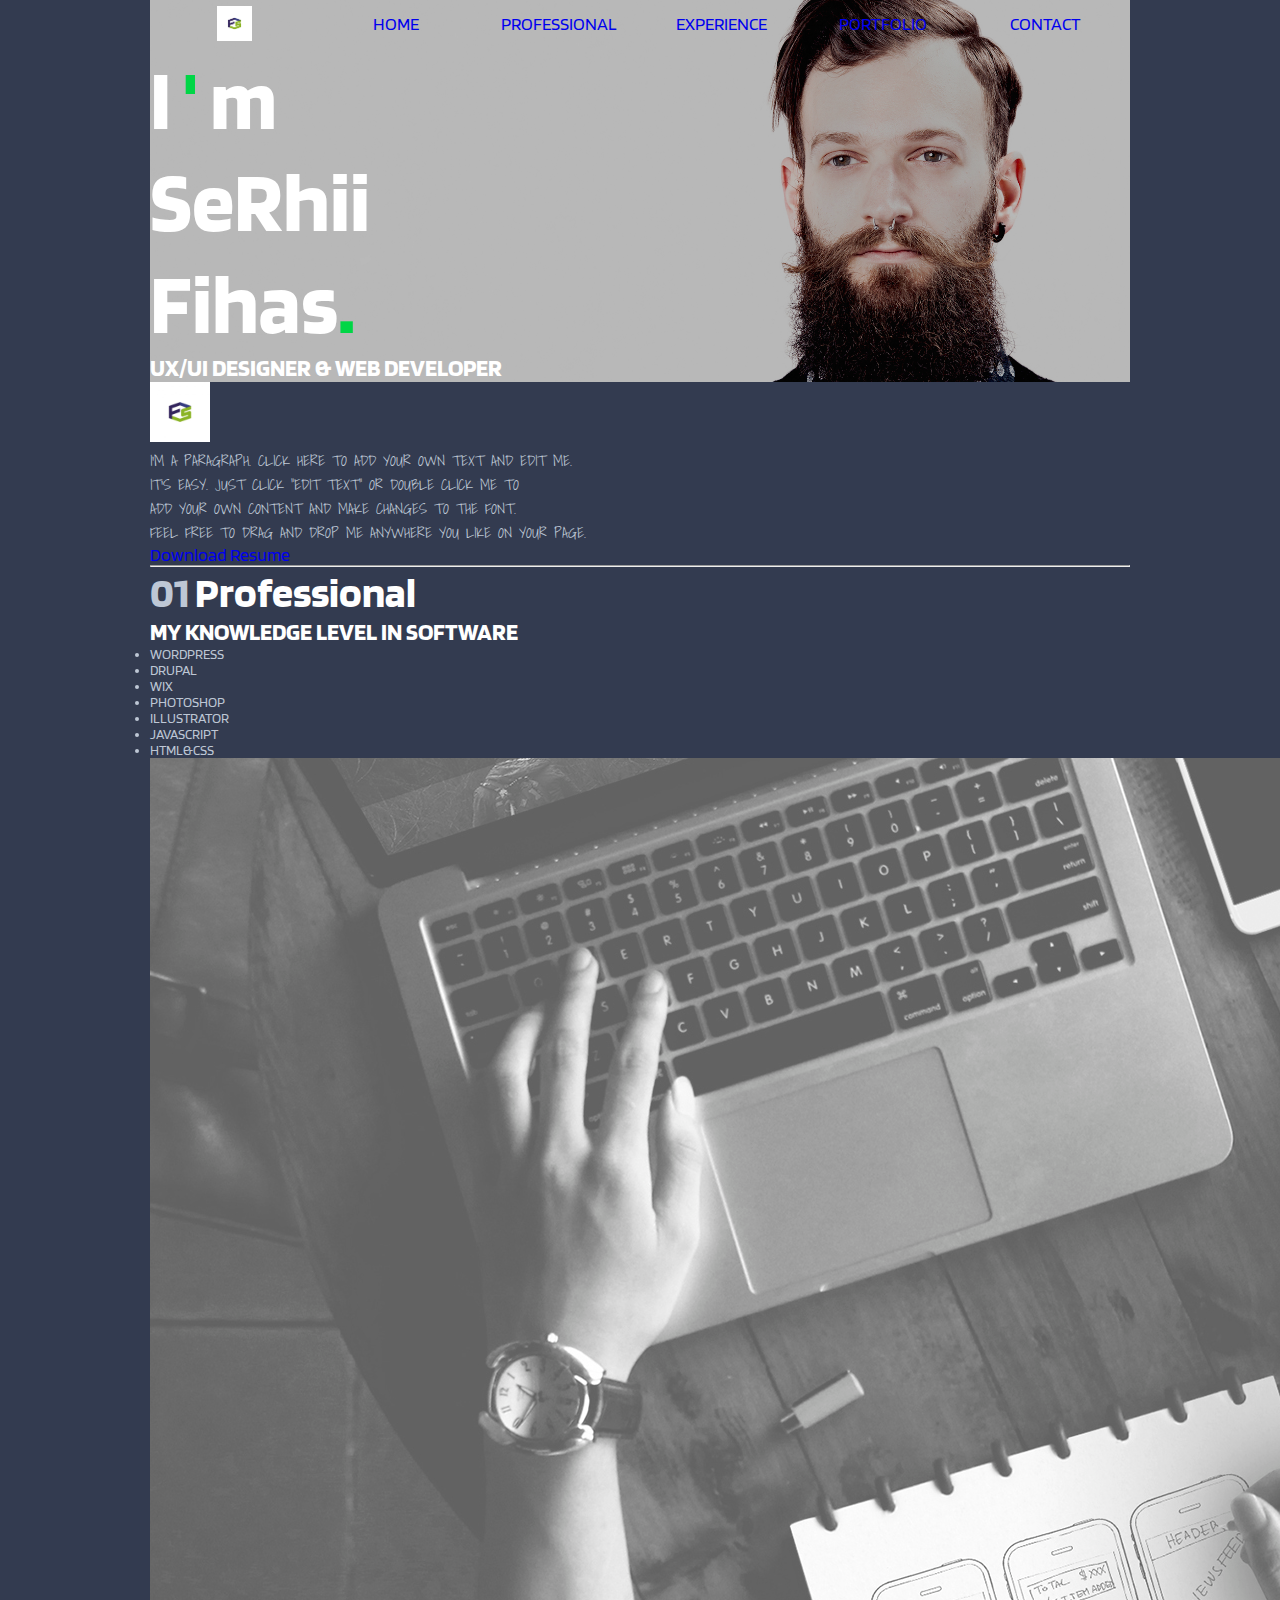
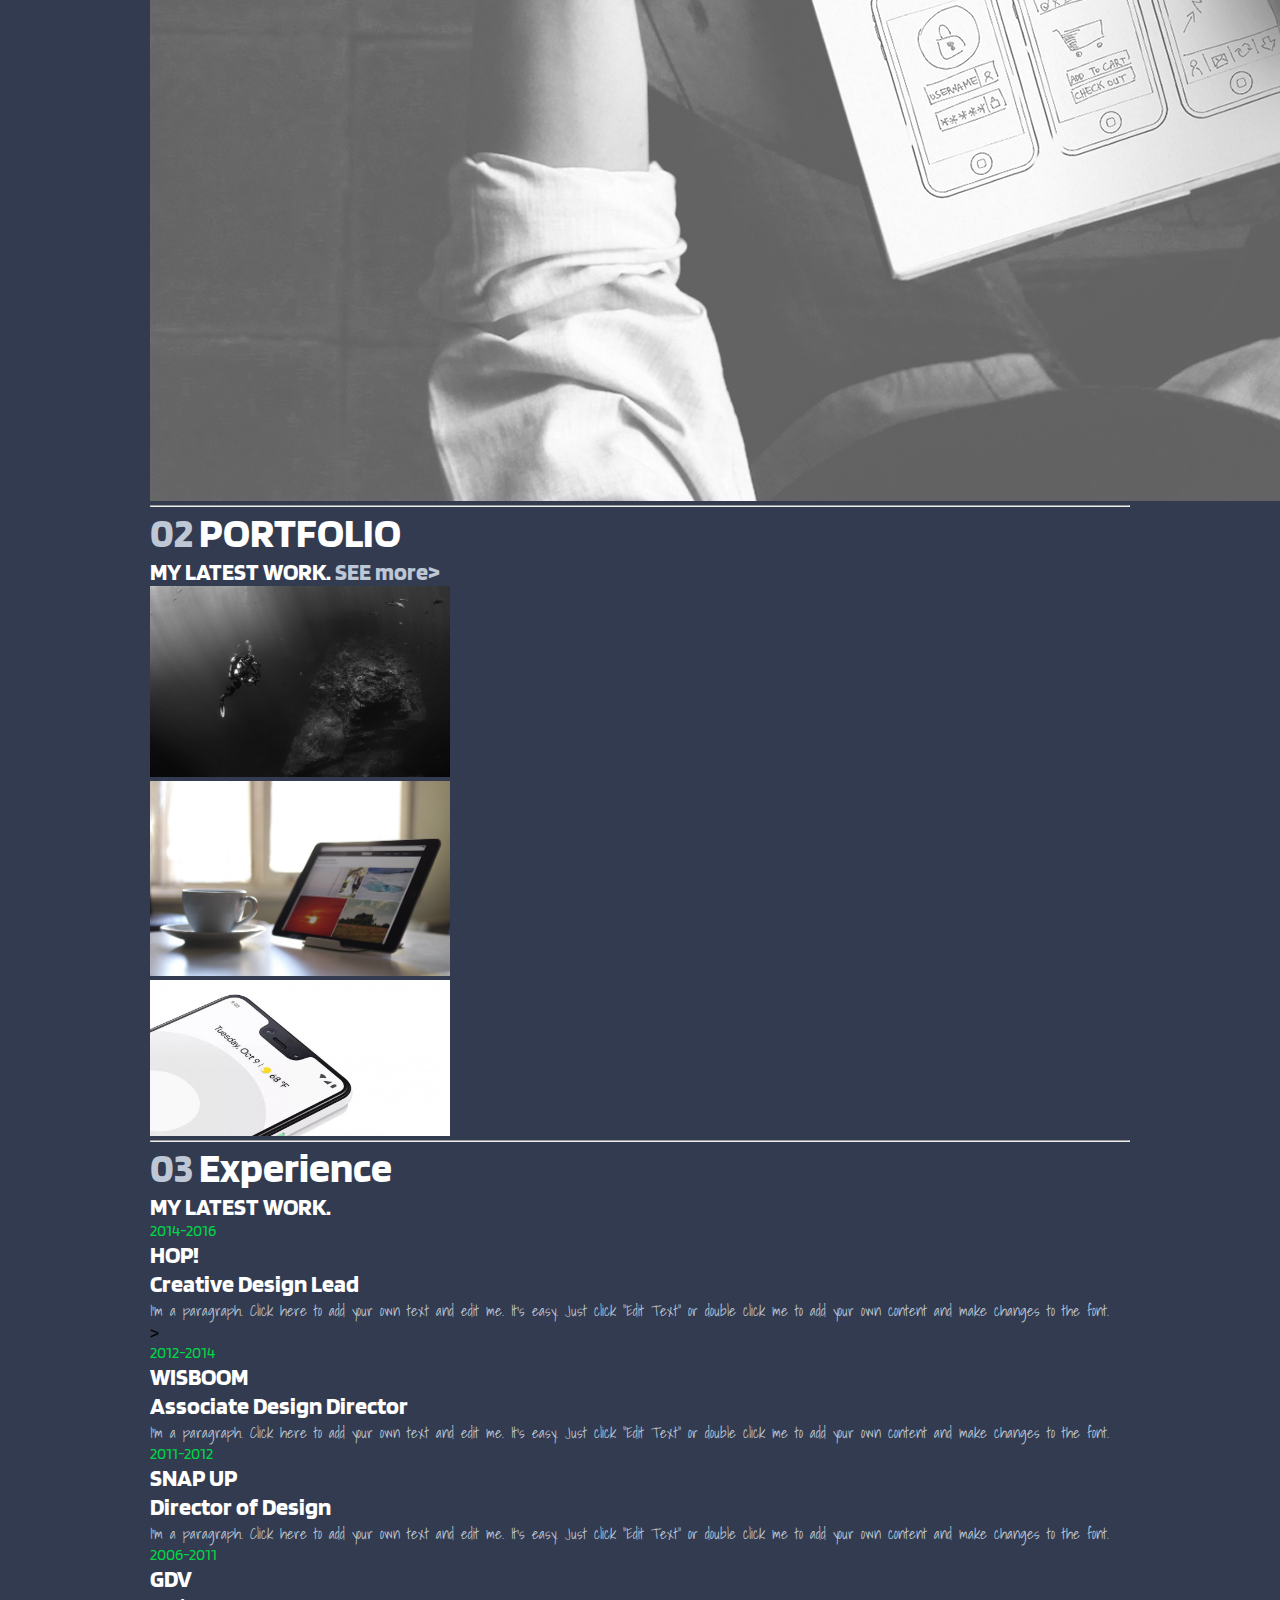
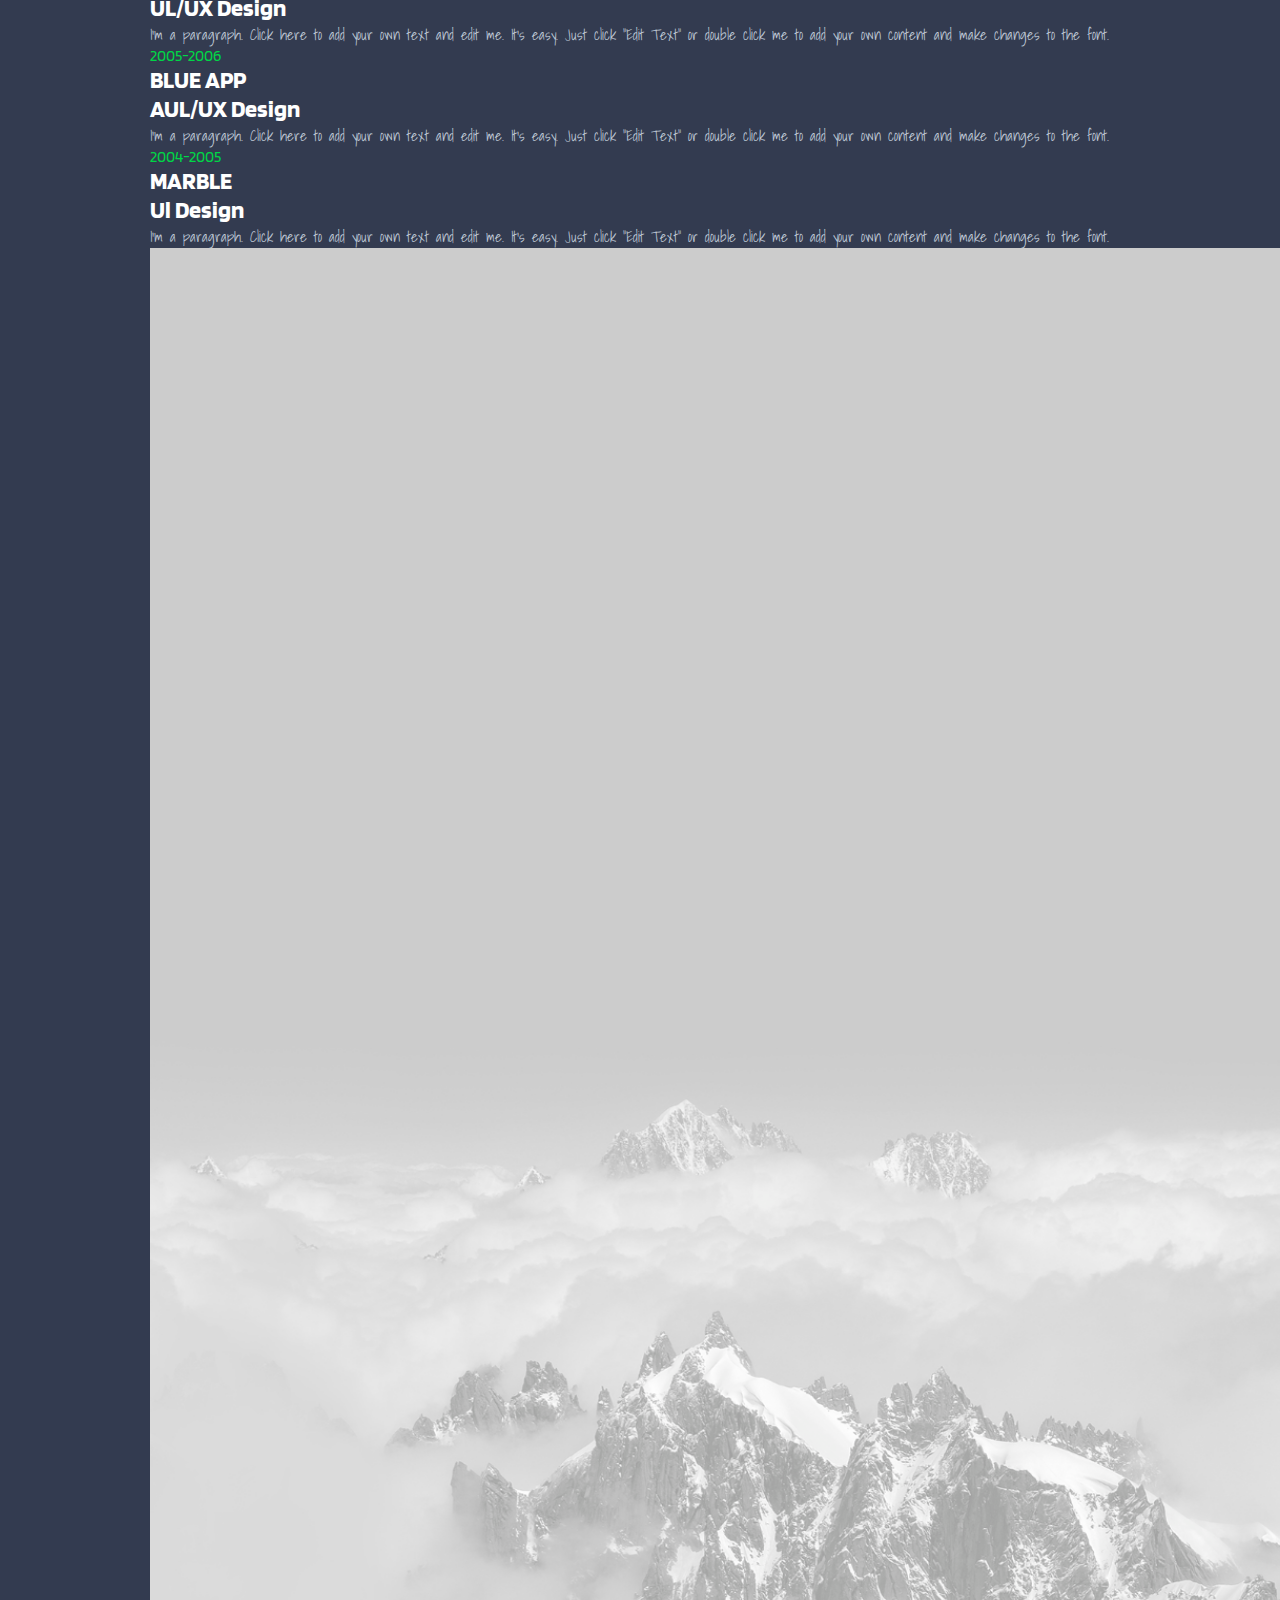
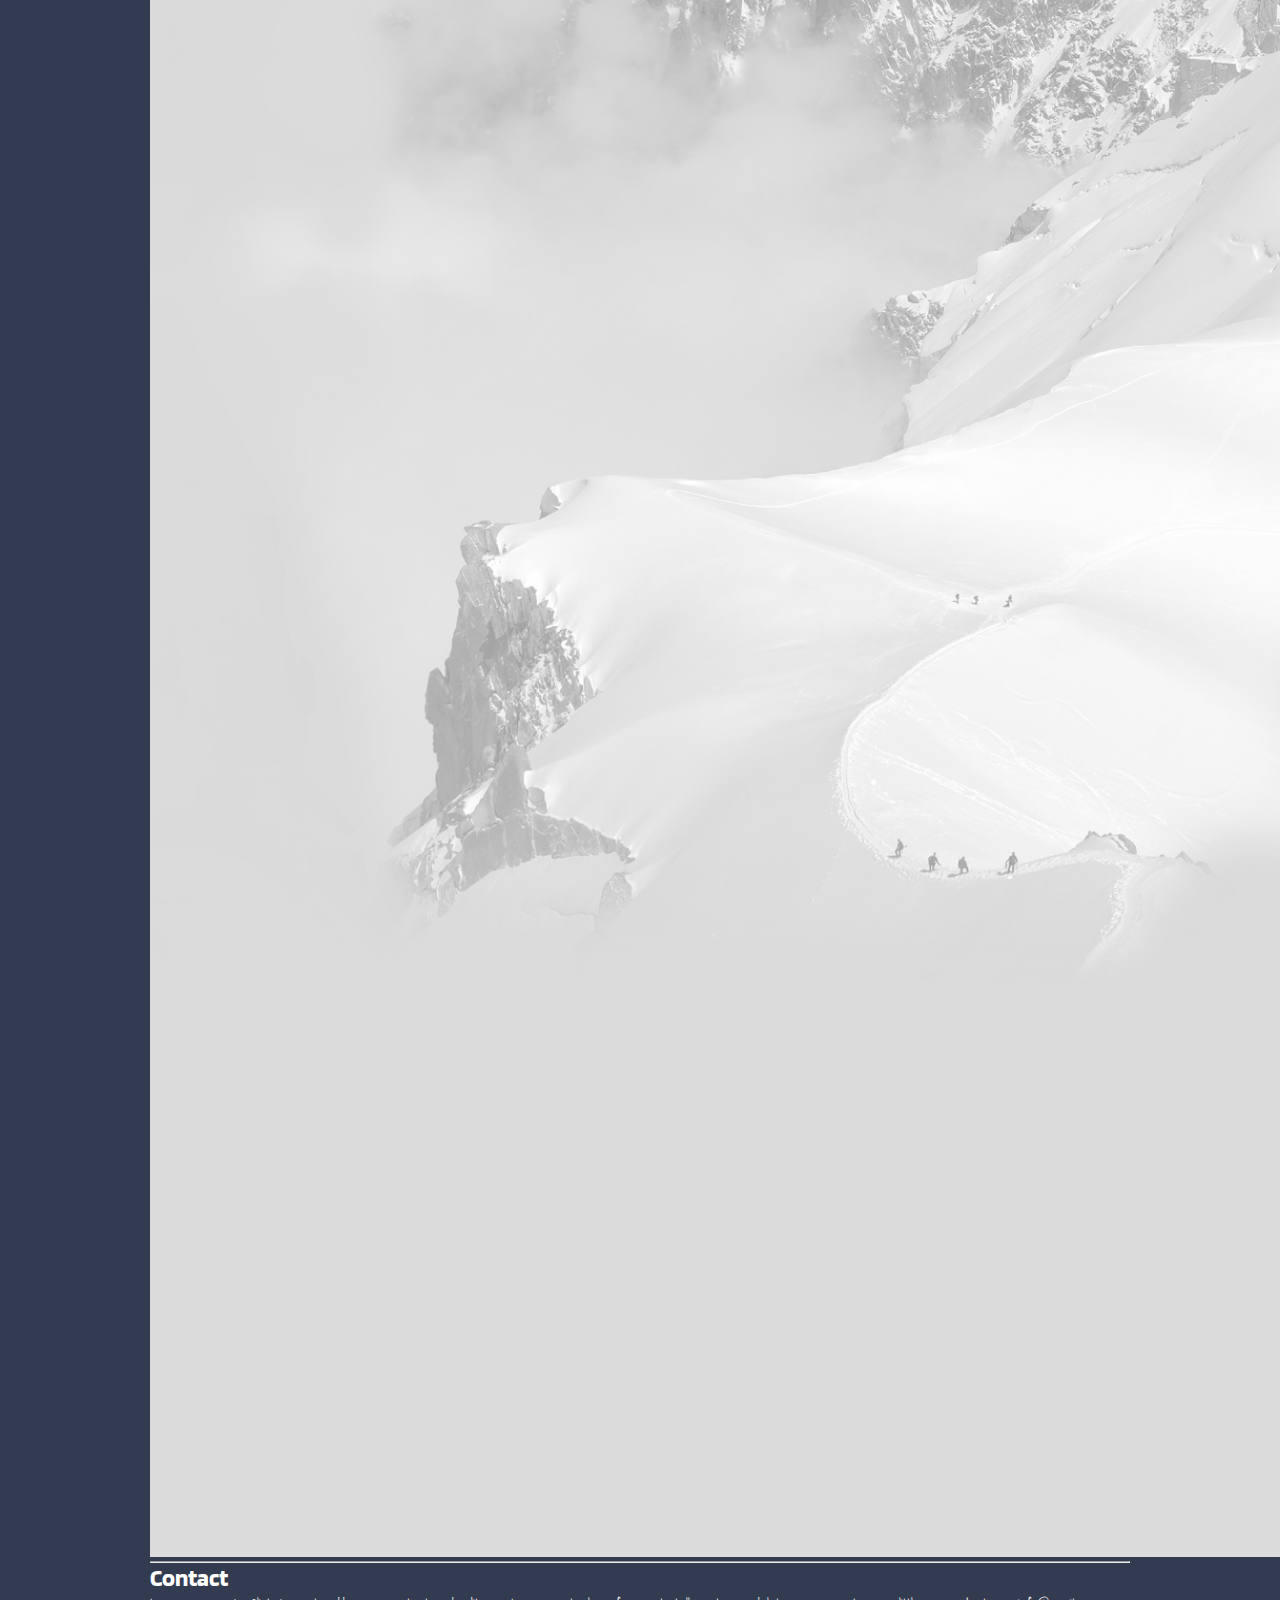
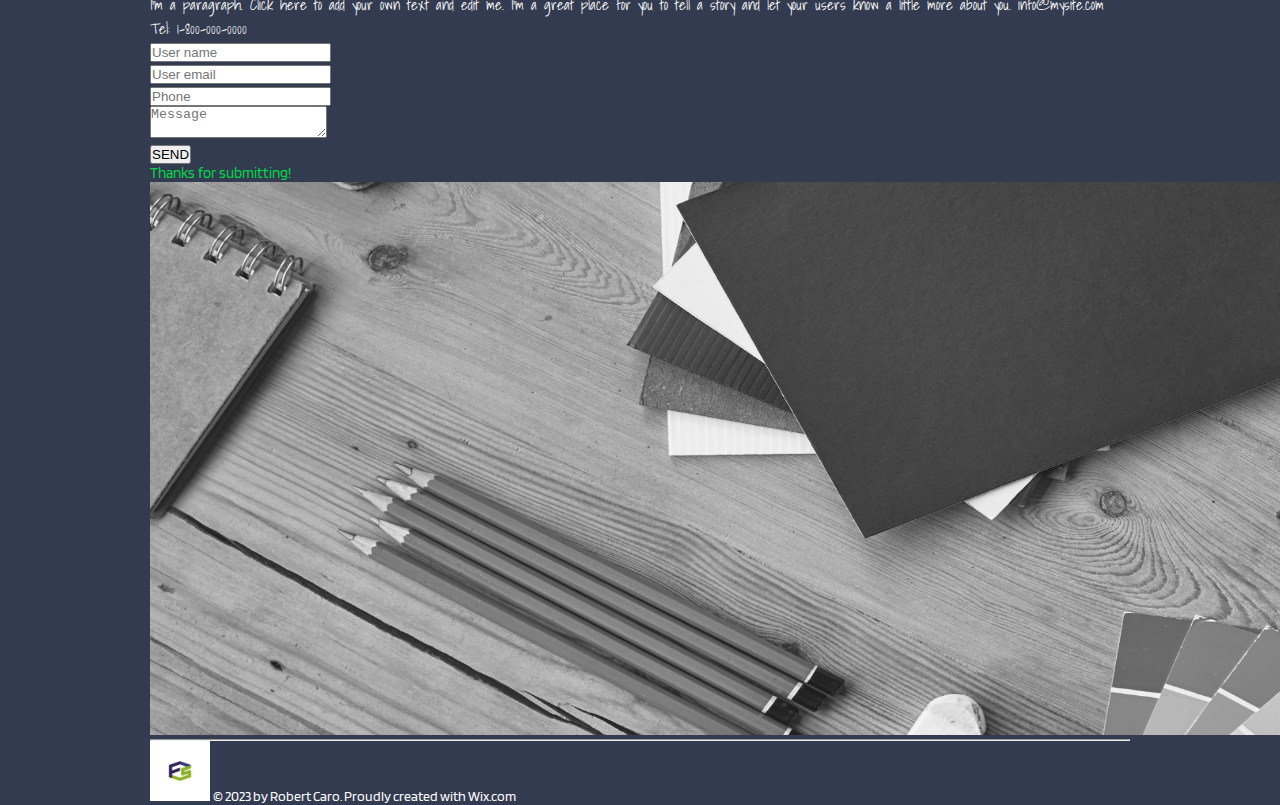
==== commit 7245ba51: "my-portfolio-css" ====
--- a/index.html
+++ b/index.html
@@ -13,12 +13,12 @@
     <!-- Header(Шапка)-->
     <header id="home" class="titleheader">
         <nav>
-            <ul>
-                <li class="menu"> <img  src="img/my-logo.jpg" alt="Logo" width="35"></li>
+            <ul class="menu">
+                <li class="menu"> <img src="img/my-logo.jpg" alt="Logo" width="35"></li>
                 <li class="menu"><a href="#home">Home</a></li>
                 <li class="menu"><a href="#Professional">Professional</a></li>
                 <li class="menu"><a href="#Experience">Experience</a></li>
-                <li class="menu"><a href="portfolio.html">Portfolio</a></li>
+                <li class="menu"><a href="Portfolio.html">Portfolio</a></li>
                 <li class="menu"><a href="#Contact">Contact</a></li>
             </ul>
         </nav>
@@ -26,10 +26,10 @@
                 class="punctuationmark">.</span></h1>
         <h3 class="titlethree"> UX/UI DESIGNER & WEB DEVELOPER</h3>
     </header>
+
     <!-- Main -->
     <main>
         <!--HR1 -->
-        <hr>
         <div>
             <article>
                 <h2> <img width="60" src="img/my-logo.jpg" alt="Logo"></h2>
@@ -57,13 +57,13 @@
                 <li class="knowledge">JAVASCRIPT</li>
                 <li class="knowledge">HTML&CSS</li>
             </ul>
-            <img src="img/title/titleprofesional.png" alt="titleprofesional" width="1519" height="1250">
+            <img src="img/title/titleprofesional.png" alt="titleprofesional">
         </article>
         <!-- HR (Portfolio) -->
         <hr>
         <article>
             <h2 class="titletwo"> <span class="number">02</span> PORTFOLIO</h2>
-            <h3 class="titlethree"> MY LATEST WORK. <a href="portfolio.html"> <span class="seemore">SEE more></span></a>
+            <h3 class="titlethree"> MY LATEST WORK. <a href="Portfolio.html"> <span class="seemore">SEE more></span></a>
             </h3>
             <p> <img width="300" src="img/diverone.jpg" alt="Diver"></p>
             <p> <img width="300" src="img/appletab.jpg" alt="ApleMac"></p>
@@ -145,7 +145,7 @@
     <hr>
     <footer>
         <div>
-            <h3 class="titlethree"   id="Contact" >Contact</h3>
+            <h3 class="titlethree" id="Contact">Contact</h3>
             <p class="paragraph-contact">
                 I'm a paragraph. Click here to add your own text and edit me. I’m a great place for you to tell a story
                 and let your
--- a/css/index.css
+++ b/css/index.css
@@ -5,7 +5,7 @@
   font-family: "Blinker", sans-serif;
   --white-color: #ffffff;
   --green-color: #00d646;
-  --grey-color: #bec7d5;
+  --bec-color: #bec7d5;
 }
 * {
   margin: 0;
@@ -50,10 +50,10 @@
   text-decoration: none;
 }
 .number {
-  color: var(--grey-color);
+  color: var(--bec-color);
 }
 .seemore {
-  color: var(--grey-color);
+  color: var(--bec-color);
 }
 .titlethree {
   color: var(--white-color);
@@ -70,7 +70,7 @@
   font-size: 16px;
 }
 .knowledge {
-  color: var(--grey-color);
+  color: var(--bec-color);
   font-size: 14px;
 }
 .titlefive {
@@ -79,7 +79,7 @@
   font-family: "Blinker", sans-serif;
 }
 .paragraph {
-  color: var(--grey-color);
+  color: var(--bec-color);
   font-size: 15px;
   font-family: "Shadows Into Light", cursive;
 }
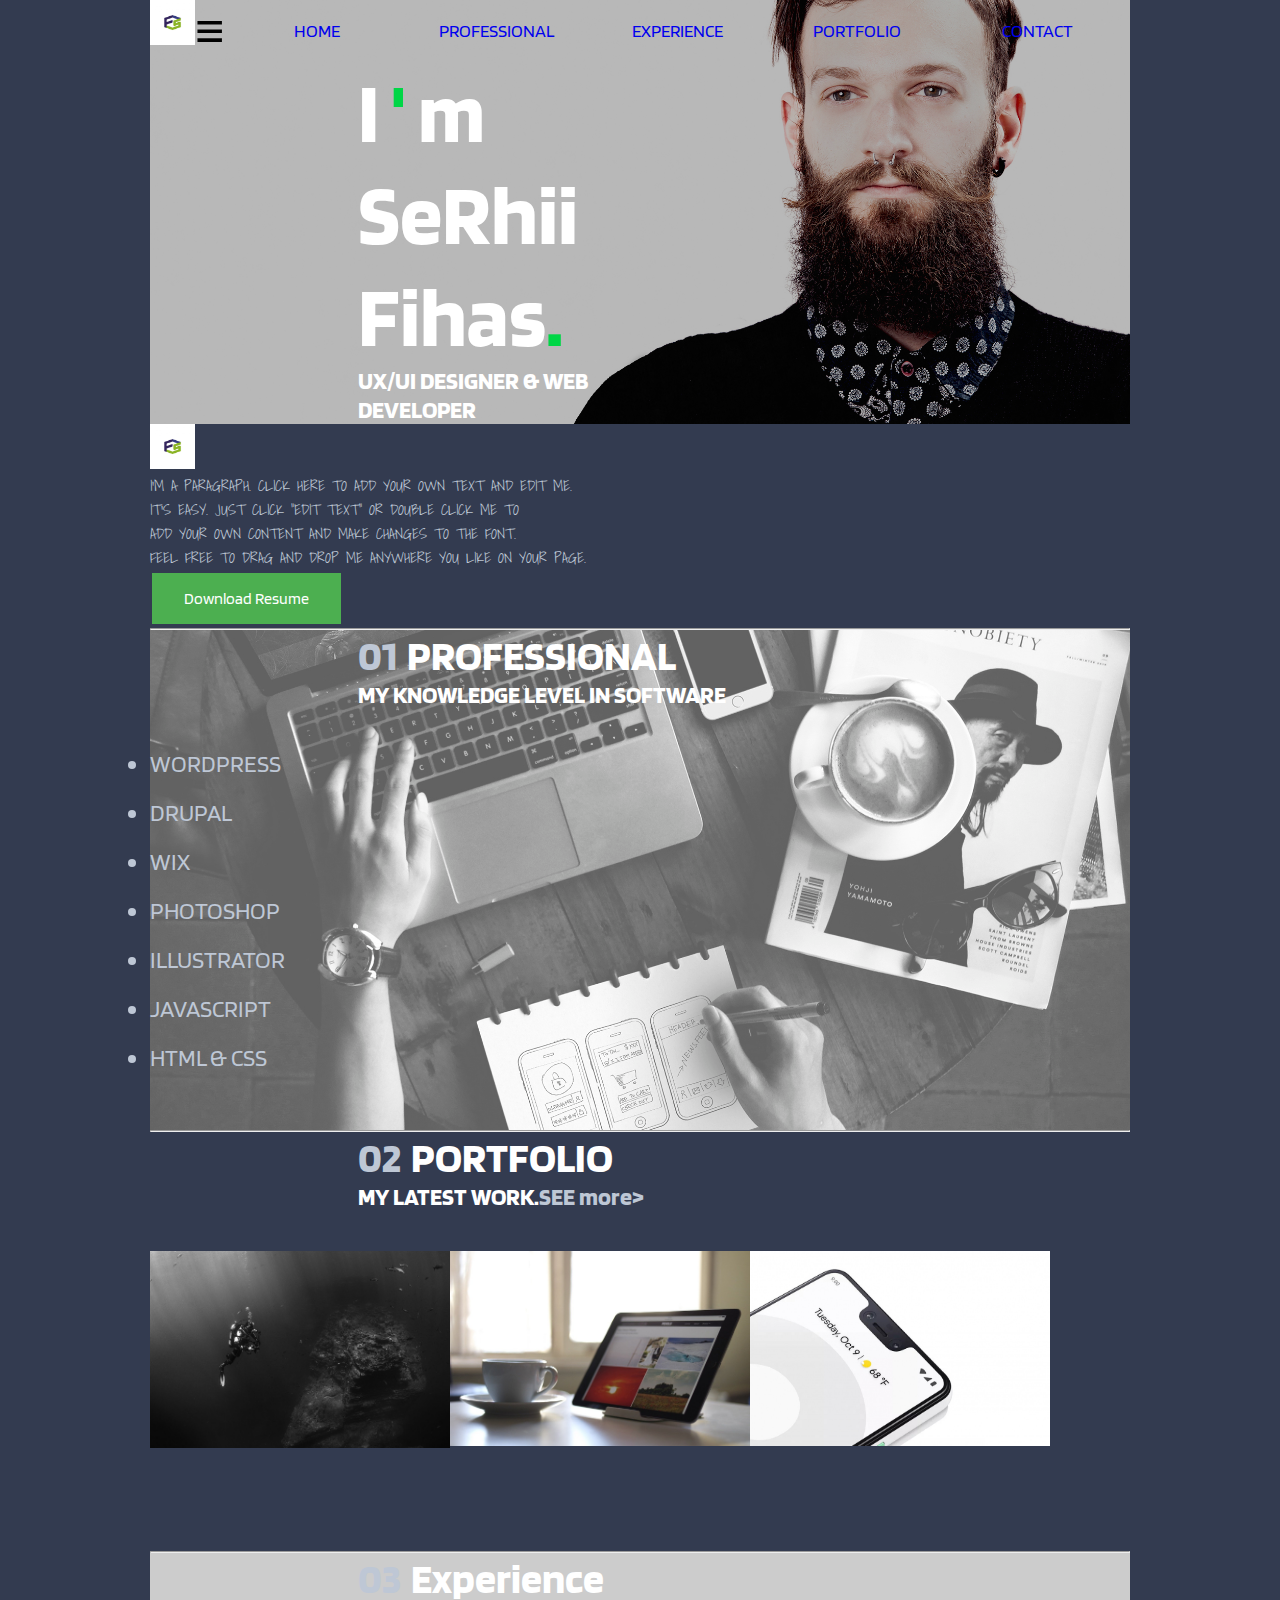
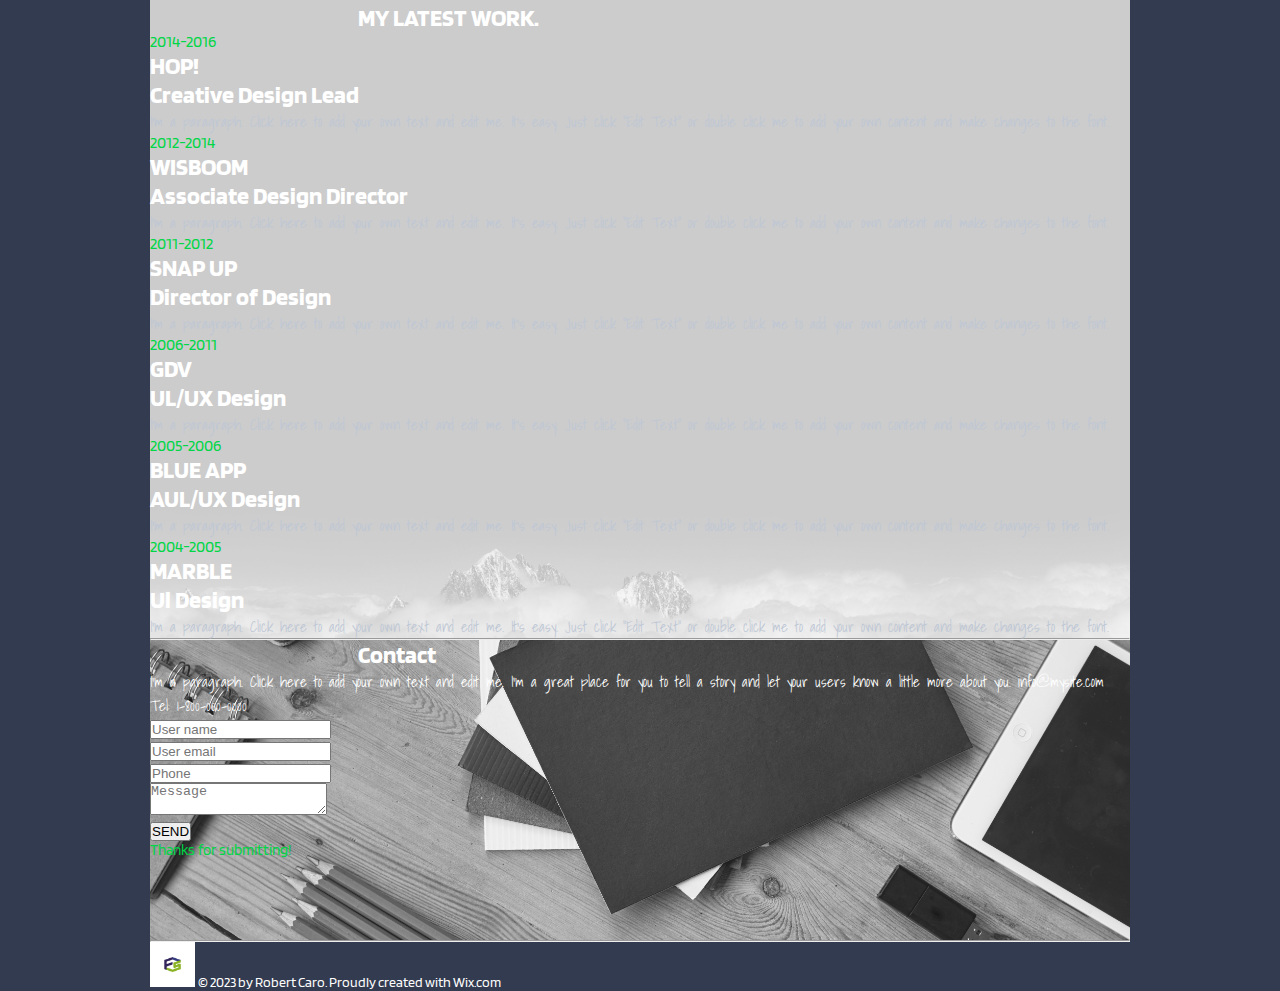
==== commit 33172f9d: "my-portfolio-css" ====
--- a/index.html
+++ b/index.html
@@ -7,14 +7,19 @@
     <meta name="viewport" content="width=device-width, initial-scale=1.0">
     <title>MyResume</title>
     <link rel="stylesheet" href="css/index.css">
+    <link rel="icon" href="img/title/titleheader.png">
 </head>
 
 <body>
     <!-- Header(Шапка)-->
     <header id="home" class="titleheader">
         <nav>
+            <div>
+                <img src="img/my-logo.jpg" alt="Logo" width="45">
+            </div>
+            <label class="burger-icon" for="burger-checkbox">&#8801;</label>
+            <input type="checkbox" id="burger-checkbox">
             <ul class="menu">
-                <li class="menu"> <img src="img/my-logo.jpg" alt="Logo" width="35"></li>
                 <li class="menu"><a href="#home">Home</a></li>
                 <li class="menu"><a href="#Professional">Professional</a></li>
                 <li class="menu"><a href="#Experience">Experience</a></li>
@@ -22,9 +27,11 @@
                 <li class="menu"><a href="#Contact">Contact</a></li>
             </ul>
         </nav>
-        <h1 class="imserhii">I <span class="punctuationmark">'</span> m <br>SeRhii <br>Fihas<span
-                class="punctuationmark">.</span></h1>
-        <h3 class="titlethree"> UX/UI DESIGNER & WEB DEVELOPER</h3>
+        <div class="block-one">
+            <h1 class="imserhii">I <span class="punctuationmark">'</span> m <br>
+                SeRhii <br>Fihas<span class="punctuationmark">.</span></h1>
+        </div>
+        <h3 class="titlethree"> UX/UI DESIGNER & WEB <br> DEVELOPER</h3>
     </header>
 
     <!-- Main -->
@@ -32,7 +39,7 @@
         <!--HR1 -->
         <div>
             <article>
-                <h2> <img width="60" src="img/my-logo.jpg" alt="Logo"></h2>
+                <div><img width="45" src="img/my-logo.jpg" alt="Logo"></div>
                 <p class="paragraph">
                     I'M A PARAGRAPH. CLICK HERE TO ADD YOUR OWN TEXT AND EDIT ME. <br>
                     IT’S EASY. JUST CLICK “EDIT TEXT” OR DOUBLE CLICK ME TO <br>
@@ -40,43 +47,45 @@
                     FEEL FREE TO DRAG AND DROP ME ANYWHERE YOU LIKE ON YOUR PAGE.
                 </p>
                 <!--В батонны зробити посилання на документ пдф  -->
-                <a href="pdf/pdfff.pdf">Download Resume</a>
+                <a class="button-hover" href="pdf/pdfff.pdf">Download Resume</a>
             </article>
         </div>
         <!-- HR (Professional)-->
         <hr>
-        <article>
+        <article class="block-profesional">
             <h2 class="titletwo" id="Professional"><span class="number">01</span> Professional </h2>
             <h3 class="titlethree"> MY KNOWLEDGE LEVEL IN SOFTWARE </h3>
-            <ul>
+            <ul class="knowledge">
                 <li class="knowledge">WORDPRESS</li>
                 <li class="knowledge">DRUPAL</li>
                 <li class="knowledge">WIX</li>
                 <li class="knowledge">PHOTOSHOP</li>
                 <li class="knowledge">ILLUSTRATOR</li>
                 <li class="knowledge">JAVASCRIPT</li>
-                <li class="knowledge">HTML&CSS</li>
+                <li class="knowledge">HTML & CSS</li>
             </ul>
-            <img src="img/title/titleprofesional.png" alt="titleprofesional">
+
         </article>
         <!-- HR (Portfolio) -->
         <hr>
-        <article>
+        <article class="block-portfolio">
             <h2 class="titletwo"> <span class="number">02</span> PORTFOLIO</h2>
             <h3 class="titlethree"> MY LATEST WORK. <a href="Portfolio.html"> <span class="seemore">SEE more></span></a>
             </h3>
-            <p> <img width="300" src="img/diverone.jpg" alt="Diver"></p>
-            <p> <img width="300" src="img/appletab.jpg" alt="ApleMac"></p>
-            <p> <img width="300" src="img/phone.jpg" alt="foto"></p>
+            <div class="click-image">
+                <p> <img width="300" height="197" src="img/diverone.jpg" alt="Diver"></p>
+                <p> <img width="300" src="img/appletab.jpg" alt="ApleMac"></p>
+                <p> <img width="300" height="195" src="img/phone.jpg" alt="foto"></p>
+            </div>
         </article>
         <!-- HR(03 Experience) -->
         <hr>
-        <article>
+        <article class="block-experience">
             <h2 class="titletwo" id="#Experience"> <span class="number" id="Experience">03</span> Experience</h2>
             <h3 class="titlethree">MY LATEST WORK.</h3>
             <div>
                 <p class="years"> 2014-2016 </p>
-                <h4 class="titlethree">HOP!</h4>
+                <h4>HOP!</h4>
                 <h5 class="titlefive">Creative Design Lead</h5>
                 <p class="paragraph">
                     I'm a paragraph. Click here to add your own text and edit me. It’s easy. Just click “Edit Text”
@@ -84,67 +93,66 @@
                     your own content and make changes to the font. 
                 </p>
             </div>
-        </article>>
-        <div>
-            <p class="years"> 2012-2014 </p>
-            <h4 class="titlethree">WISBOOM</h4>
-            <h5 class="titlefive">Associate Design Director</h5>
-            <p class="paragraph">
-                I'm a paragraph. Click here to add your own text and edit me. It’s easy. Just click “Edit Text”
-                or double click me to
-                add your own content and make changes to the font. 
-            </p>
-        </div>
-        <div>
-            <p class="years"> 2011-2012 </p>
-            <h4 class="titlethree">SNAP UP</h4>
-            <h5 class="titlefive">Director of Design</h5>
-            <p class="paragraph">
-                I'm a paragraph. Click here to add your own text and edit me. It’s easy. Just click “Edit Text”
-                or double click me
-                to
-                add your own content and make changes to the font. 
-            </p>
-        </div>
-        <div>
-            <p class="years"> 2006-2011 </p>
-            <h4 class="titlethree">GDV</h4>
-            <h5 class="titlefive">UL/UX Design</h5>
-            <p class="paragraph">
-                I'm a paragraph. Click here to add your own text and edit me. It’s easy. Just click “Edit Text”
-                or double click me
-                to
-                add your own content and make changes to the font. 
-            </p>
-        </div>
-        <div>
-            <p class="years"> 2005-2006 </p>
-            <h4 class="titlethree">BLUE APP</h4>
-            <h5 class="titlefive">AUL/UX Design</h5>
-            <p class="paragraph">
-                I'm a paragraph. Click here to add your own text and edit me. It’s easy. Just click “Edit Text”
-                or double click me
-                to
-                add your own content and make changes to the font. 
-            </p>
-        </div>
-        <div>
-            <p class="years"> 2004-2005 </p>
-            <h4 class="titlethree">MARBLE</h4>
-            <h5 class="titlefive">Ul Design</h5>
-            <p class="paragraph">
-                I'm a paragraph. Click here to add your own text and edit me. It’s easy. Just click “Edit Text”
-                or double click me
-                to
-                add your own content and make changes to the font. 
-            </p>
-        </div>
-        <img src="img/title/titlemain.png" alt="titlemain" width="1519" height="2909">
+            <div>
+                <p class="years"> 2012-2014 </p>
+                <h4>WISBOOM</h4>
+                <h5 class="titlefive">Associate Design Director</h5>
+                <p class="paragraph">
+                    I'm a paragraph. Click here to add your own text and edit me. It’s easy. Just click “Edit Text”
+                    or double click me to
+                    add your own content and make changes to the font. 
+                </p>
+            </div>
+            <div>
+                <p class="years"> 2011-2012 </p>
+                <h4>SNAP UP</h4>
+                <h5 class="titlefive">Director of Design</h5>
+                <p class="paragraph">
+                    I'm a paragraph. Click here to add your own text and edit me. It’s easy. Just click “Edit Text”
+                    or double click me
+                    to
+                    add your own content and make changes to the font. 
+                </p>
+            </div>
+            <div>
+                <p class="years"> 2006-2011 </p>
+                <h4>GDV</h4>
+                <h5 class="titlefive">UL/UX Design</h5>
+                <p class="paragraph">
+                    I'm a paragraph. Click here to add your own text and edit me. It’s easy. Just click “Edit Text”
+                    or double click me
+                    to
+                    add your own content and make changes to the font. 
+                </p>
+            </div>
+            <div>
+                <p class="years"> 2005-2006 </p>
+                <h4>BLUE APP</h4>
+                <h5 class="titlefive">AUL/UX Design</h5>
+                <p class="paragraph">
+                    I'm a paragraph. Click here to add your own text and edit me. It’s easy. Just click “Edit Text”
+                    or double click me
+                    to
+                    add your own content and make changes to the font. 
+                </p>
+            </div>
+            <div>
+                <p class="years"> 2004-2005 </p>
+                <h4>MARBLE</h4>
+                <h5 class="titlefive">Ul Design</h5>
+                <p class="paragraph">
+                    I'm a paragraph. Click here to add your own text and edit me. It’s easy. Just click “Edit Text”
+                    or double click me
+                    to
+                    add your own content and make changes to the font. 
+                </p>
+            </div>
+        </article>
     </main>
     <!-- Footer  Contact-->
     <hr>
     <footer>
-        <div>
+        <div class="block-futer">
             <h3 class="titlethree" id="Contact">Contact</h3>
             <p class="paragraph-contact">
                 I'm a paragraph. Click here to add your own text and edit me. I’m a great place for you to tell a story
@@ -174,11 +182,10 @@
                 <input type="submit" value="SEND">
                 <p class="submitting">Thanks for submitting!</p>
             </form>
-            <img src="img/title/titlefuter.png" alt="titlefuter" width="1519" height="553">
         </div>
         <hr>
         <div>
-            <p> <img width="60" src="img/my-logo.jpg" alt="LOgo">
+            <p> <img width="45" src="img/my-logo.jpg" alt="LOgo">
                 <span class="production">© 2023 by Robert Caro. Proudly created with Wix.com </span>
             </p>
         </div>
--- a/css/index.css
+++ b/css/index.css
@@ -16,16 +16,75 @@
   margin: auto;
   background-color: #333b50;
 }
+h3 {
+  display: flex;
+  text-align: center;
+  padding: 0 0 0 208px;
+  text-align: justify;
+}
 .titleheader {
   background-image: url(../img/title/titleheader.png);
   background-size: cover;
   background-repeat: no-repeat;
+  background-position: right;
 }
 .menu {
   display: inline;
   margin: 0;
   text-transform: uppercase;
   padding: 3px;
+}
+.burger-icon{
+  font-size: 2.8rem;
+}
+#burger-checkbox{
+  display: none;
+}
+
+.block-one {
+  display: flex;
+  text-align: center;
+  padding: 0 0 0 208px;
+}
+.block-profesional {
+  background-image: url(../img/title/titleprofesional.png);
+  background-size: cover;
+  background-repeat: no-repeat;
+  text-transform: uppercase;
+  min-height: 500px;
+}
+.block-portfolio{
+  
+}
+.button-hover {
+  background-color: #4CAF50; /* Green */
+  border: none;
+  color: white;
+  padding: 16px 32px;
+  text-align: center;
+  text-decoration: none;
+  display: inline-block;
+  font-size: 16px;
+  margin: 4px 2px;
+  transition-duration: 0.4s;
+  cursor: pointer;
+}
+.click-image{
+  display: inline-flex;
+  min-height: 300px;
+  padding:40px 0 0 0 ;
+}
+.block-experience {
+  background-image: url(../img/title/titlemain.png);
+  opacity: 1;
+  background-size: cover;
+  background-repeat: no-repeat;
+}
+.block-futer {
+  background-image: url(../img/title/titlefuter.png);
+  background-size: cover;
+  background-repeat: no-repeat;
+  min-height: 300px;
 }
 @media (min-width: 610px) {
   header nav {
@@ -42,6 +101,7 @@
   color: var(--white-color);
   font-family: "Blinker", sans-serif;
   font-size: 85px;
+  text-align: justify;
 }
 .punctuationmark {
   color: var(--green-color);
@@ -51,19 +111,33 @@
 }
 .number {
   color: var(--bec-color);
+  padding:  0 10px 0 0;
 }
 .seemore {
   color: var(--bec-color);
+}
+h4{
+  color: var(--white-color);
+  font-size: 24px;
+  font-family: "Blinker", sans-serif;
 }
 .titlethree {
   color: var(--white-color);
   font-size: 24px;
   font-family: "Blinker", sans-serif;
+  display: flex;
+  text-align: center;
+  padding: 0 0 0 208px;
+  text-align: justify;
 }
 .titletwo {
   color: var(--white-color);
   font-size: 42px;
   font-family: "Blinker", sans-serif;
+  display: flex;
+  text-align: center;
+  padding: 0 0 0 208px;
+  text-align: justify;
 }
 .years {
   color: var(--green-color);
@@ -71,7 +145,9 @@
 }
 .knowledge {
   color: var(--bec-color);
-  font-size: 14px;
+  font-size: 24px;
+  padding: 20px 0 0 0;
+  
 }
 .titlefive {
   color: var(--white-color);
@@ -95,4 +171,5 @@
 .production {
   color: var(--white-color);
   font-size: 14px;
+  align-items: center;
 }
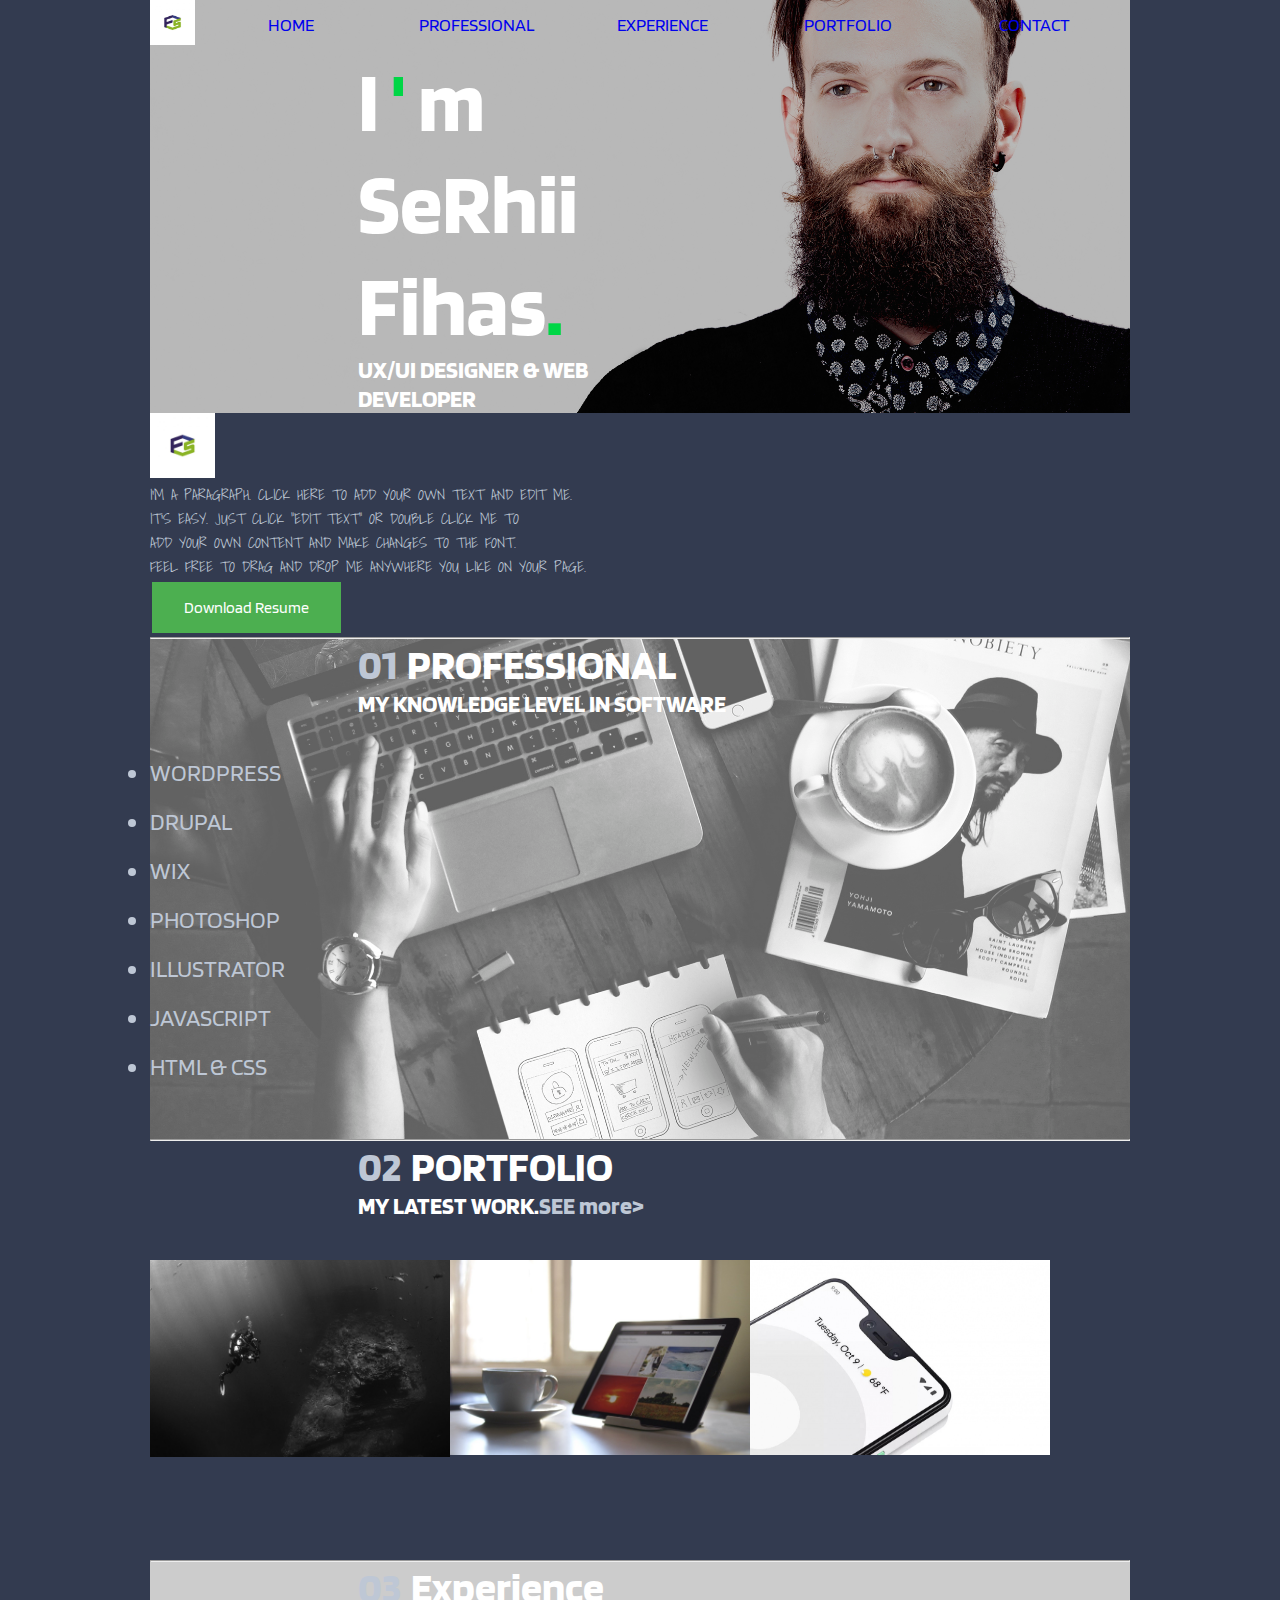
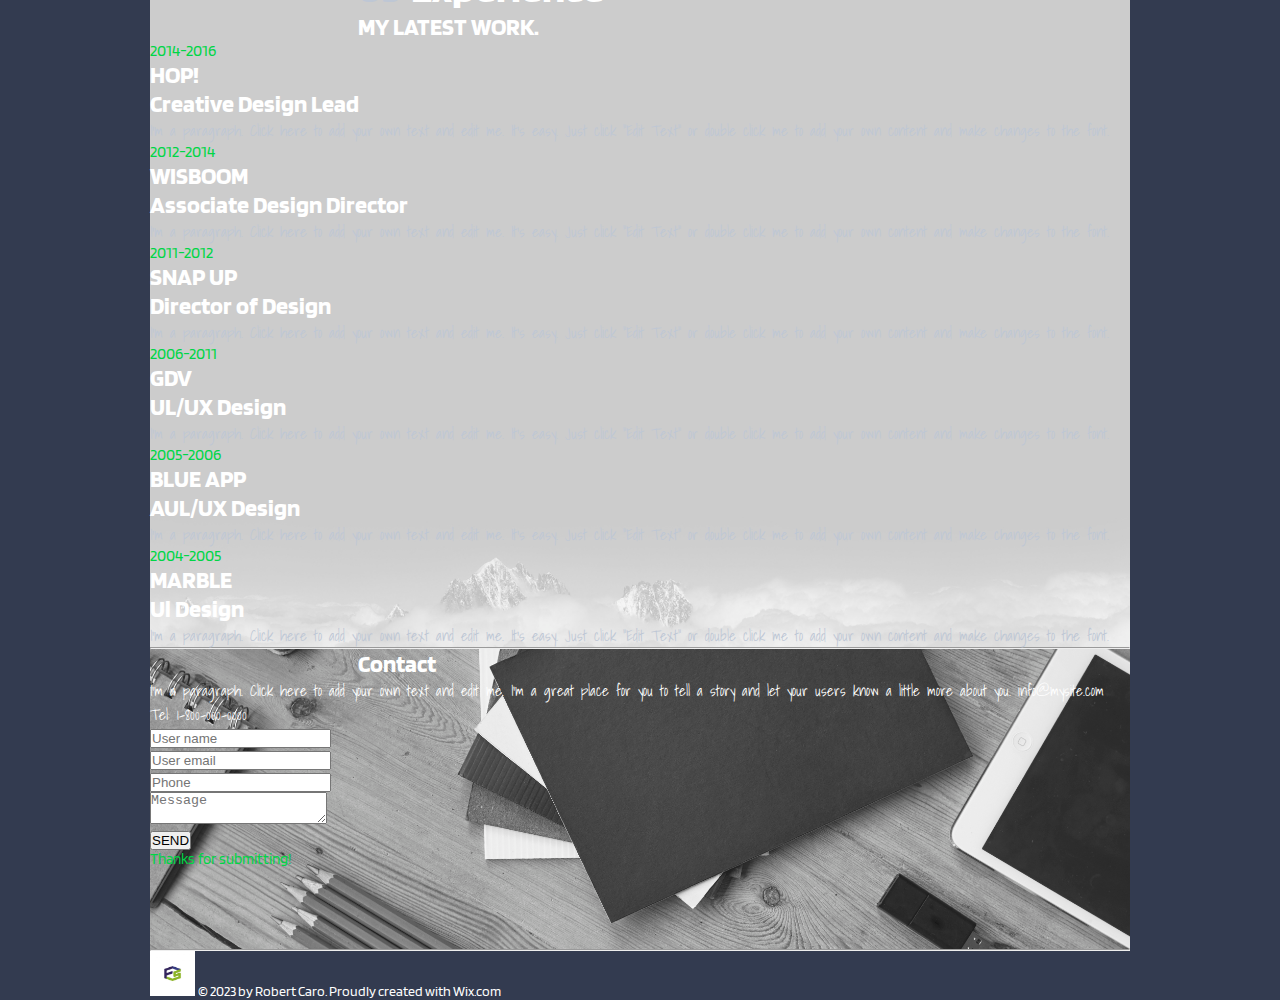
==== commit 73aeccd2: "portfoliocssboots" ====
--- a/index.html
+++ b/index.html
@@ -6,19 +6,19 @@
     <meta http-equiv="X-UA-Compatible" content="IE=edge">
     <meta name="viewport" content="width=device-width, initial-scale=1.0">
     <title>MyResume</title>
+    <link href="https://cdn.jsdelivr.net/npm/bootstrap@5.0.0-beta2/dist/css/bootstrap.min.css" rel="stylesheet"
+        integrity="sha384-BmbxuPwQa2lc/FVzBcNJ7UAyJxM6wuqIj61tLrc4wSX0szH/Ev+nYRRuWlolflfl" crossorigin="anonymous">
     <link rel="stylesheet" href="css/index.css">
     <link rel="icon" href="img/title/titleheader.png">
 </head>
 
 <body>
-    <!-- Header(Шапка)-->
+    <!-- Header-->
     <header id="home" class="titleheader">
         <nav>
             <div>
                 <img src="img/my-logo.jpg" alt="Logo" width="45">
             </div>
-            <label class="burger-icon" for="burger-checkbox">&#8801;</label>
-            <input type="checkbox" id="burger-checkbox">
             <ul class="menu">
                 <li class="menu"><a href="#home">Home</a></li>
                 <li class="menu"><a href="#Professional">Professional</a></li>
@@ -39,14 +39,13 @@
         <!--HR1 -->
         <div>
             <article>
-                <div><img width="45" src="img/my-logo.jpg" alt="Logo"></div>
+                <div> <img width="65" src="img/my-logo.jpg" alt="Logo"></div>
                 <p class="paragraph">
                     I'M A PARAGRAPH. CLICK HERE TO ADD YOUR OWN TEXT AND EDIT ME. <br>
                     IT’S EASY. JUST CLICK “EDIT TEXT” OR DOUBLE CLICK ME TO <br>
                     ADD YOUR OWN CONTENT AND MAKE CHANGES TO THE FONT. <br>
                     FEEL FREE TO DRAG AND DROP ME ANYWHERE YOU LIKE ON YOUR PAGE.
                 </p>
-                <!--В батонны зробити посилання на документ пдф  -->
                 <a class="button-hover" href="pdf/pdfff.pdf">Download Resume</a>
             </article>
         </div>
@@ -190,6 +189,9 @@
             </p>
         </div>
     </footer>
+    <script src="https://cdn.jsdelivr.net/npm/bootstrap@5.0.0-beta2/dist/js/bootstrap.bundle.min.js"
+        integrity="sha384-b5kHyXgcpbZJO/tY9Ul7kGkf1S0CWuKcCD38l8YkeH8z8QjE0GmW1gYU5S9FOnJ0"
+        crossorigin="anonymous"></script>
 </body>
 
 </html>--- a/css/index.css
+++ b/css/index.css
@@ -34,13 +34,6 @@
   text-transform: uppercase;
   padding: 3px;
 }
-.burger-icon{
-  font-size: 2.8rem;
-}
-#burger-checkbox{
-  display: none;
-}
-
 .block-one {
   display: flex;
   text-align: center;
@@ -53,9 +46,7 @@
   text-transform: uppercase;
   min-height: 500px;
 }
-.block-portfolio{
-  
-}
+
 .button-hover {
   background-color: #4CAF50; /* Green */
   border: none;
@@ -95,6 +86,9 @@
     justify-content: space-around;
     flex: 1;
     align-items: center;
+  }
+  header .burger-icon{
+    display: none;
   }
 }
 .imserhii {
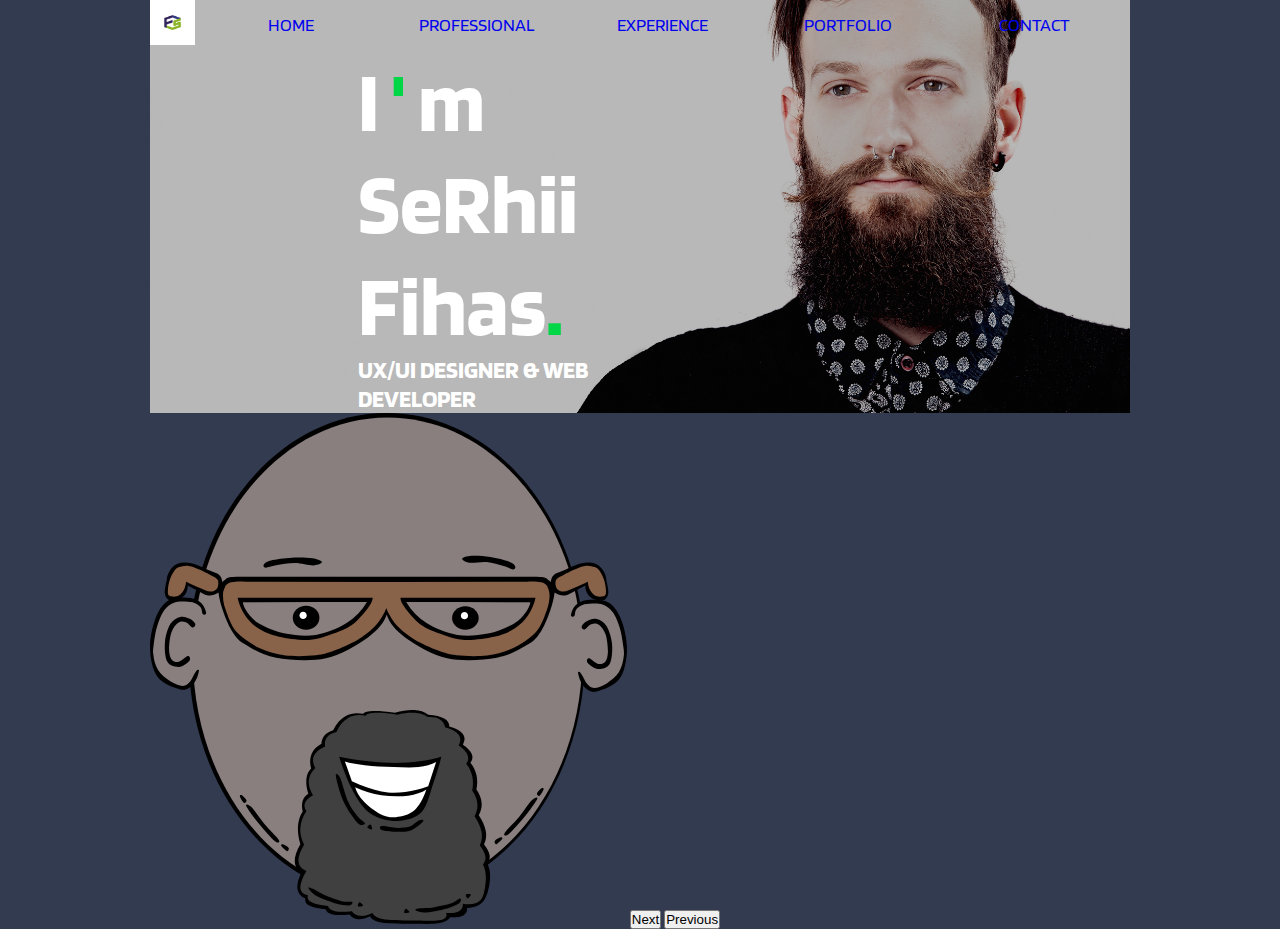
==== commit 5cfe5e9a: "myportfoliojs" ====
--- a/index.html
+++ b/index.html
@@ -6,8 +6,8 @@
     <meta http-equiv="X-UA-Compatible" content="IE=edge">
     <meta name="viewport" content="width=device-width, initial-scale=1.0">
     <title>MyResume</title>
-    <link href="https://cdn.jsdelivr.net/npm/bootstrap@5.0.0-beta2/dist/css/bootstrap.min.css" rel="stylesheet"
-        integrity="sha384-BmbxuPwQa2lc/FVzBcNJ7UAyJxM6wuqIj61tLrc4wSX0szH/Ev+nYRRuWlolflfl" crossorigin="anonymous">
+    <!-- <link href="https://cdn.jsdelivr.net/npm/bootstrap@5.0.0-beta2/dist/css/bootstrap.min.css" rel="stylesheet"
+        integrity="sha384-BmbxuPwQa2lc/FVzBcNJ7UAyJxM6wuqIj61tLrc4wSX0szH/Ev+nYRRuWlolflfl" crossorigin="anonymous"> -->
     <link rel="stylesheet" href="css/index.css">
     <link rel="icon" href="img/title/titleheader.png">
 </head>
@@ -16,7 +16,7 @@
     <!-- Header-->
     <header id="home" class="titleheader">
         <nav>
-            <div>
+            <div class="logotip">
                 <img src="img/my-logo.jpg" alt="Logo" width="45">
             </div>
             <ul class="menu">
@@ -26,6 +26,7 @@
                 <li class="menu"><a href="Portfolio.html">Portfolio</a></li>
                 <li class="menu"><a href="#Contact">Contact</a></li>
             </ul>
+            <div class="clock"></div>
         </nav>
         <div class="block-one">
             <h1 class="imserhii">I <span class="punctuationmark">'</span> m <br>
@@ -33,12 +34,18 @@
         </div>
         <h3 class="titlethree"> UX/UI DESIGNER & WEB <br> DEVELOPER</h3>
     </header>
-
-    <!-- Main -->
+    <!-- carousel -->
     <main>
-        <!--HR1 -->
-        <div>
-            <article>
+        <div class="portfolio-carousel">
+            <img class="current-image" src="" alt="Carousel image">
+            <button class="next">Next</button>
+            <button class="prev">Previous</button>
+        </div>
+    </main>
+
+    <!-- <main>
+            <div>
+             <article>
                 <div> <img width="65" src="img/my-logo.jpg" alt="Logo"></div>
                 <p class="paragraph">
                     I'M A PARAGRAPH. CLICK HERE TO ADD YOUR OWN TEXT AND EDIT ME. <br>
@@ -50,7 +57,7 @@
             </article>
         </div>
         <!-- HR (Professional)-->
-        <hr>
+    <!-- <hr>
         <article class="block-profesional">
             <h2 class="titletwo" id="Professional"><span class="number">01</span> Professional </h2>
             <h3 class="titlethree"> MY KNOWLEDGE LEVEL IN SOFTWARE </h3>
@@ -66,7 +73,7 @@
 
         </article>
         <!-- HR (Portfolio) -->
-        <hr>
+    <!-- <hr>
         <article class="block-portfolio">
             <h2 class="titletwo"> <span class="number">02</span> PORTFOLIO</h2>
             <h3 class="titlethree"> MY LATEST WORK. <a href="Portfolio.html"> <span class="seemore">SEE more></span></a>
@@ -76,9 +83,9 @@
                 <p> <img width="300" src="img/appletab.jpg" alt="ApleMac"></p>
                 <p> <img width="300" height="195" src="img/phone.jpg" alt="foto"></p>
             </div>
-        </article>
-        <!-- HR(03 Experience) -->
-        <hr>
+        </article> -->
+    <!-- HR(03 Experience) -->
+    <!-- <hr>
         <article class="block-experience">
             <h2 class="titletwo" id="#Experience"> <span class="number" id="Experience">03</span> Experience</h2>
             <h3 class="titlethree">MY LATEST WORK.</h3>
@@ -123,8 +130,8 @@
                     to
                     add your own content and make changes to the font. 
                 </p>
-            </div>
-            <div>
+            </div> -->
+    <!-- <div>
                 <p class="years"> 2005-2006 </p>
                 <h4>BLUE APP</h4>
                 <h5 class="titlefive">AUL/UX Design</h5>
@@ -148,7 +155,7 @@
             </div>
         </article>
     </main>
-    <!-- Footer  Contact-->
+    
     <hr>
     <footer>
         <div class="block-futer">
@@ -191,7 +198,9 @@
     </footer>
     <script src="https://cdn.jsdelivr.net/npm/bootstrap@5.0.0-beta2/dist/js/bootstrap.bundle.min.js"
         integrity="sha384-b5kHyXgcpbZJO/tY9Ul7kGkf1S0CWuKcCD38l8YkeH8z8QjE0GmW1gYU5S9FOnJ0"
-        crossorigin="anonymous"></script>
+        crossorigin="anonymous"></script>  -->
+    <script src="js/index.js"></script>
+    <script src="js/carousel.js"></script>
 </body>
 
 </html>